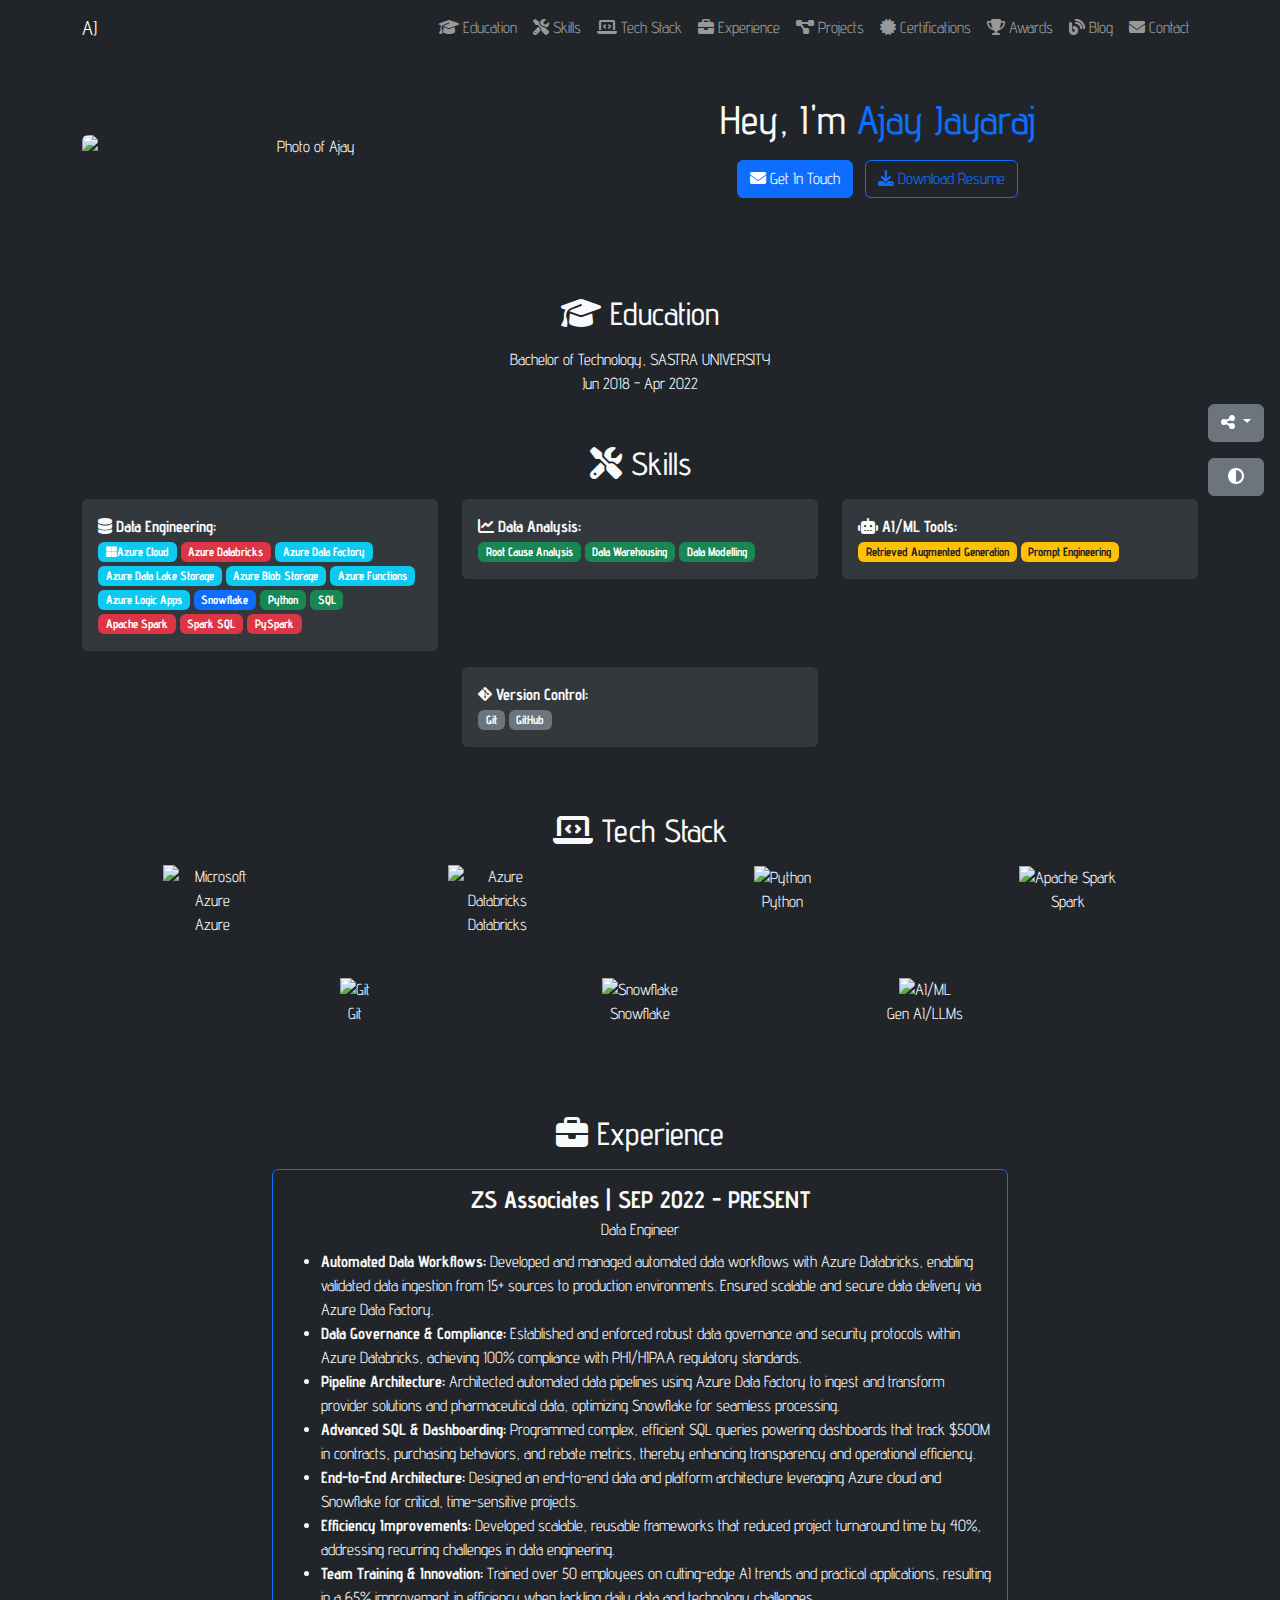
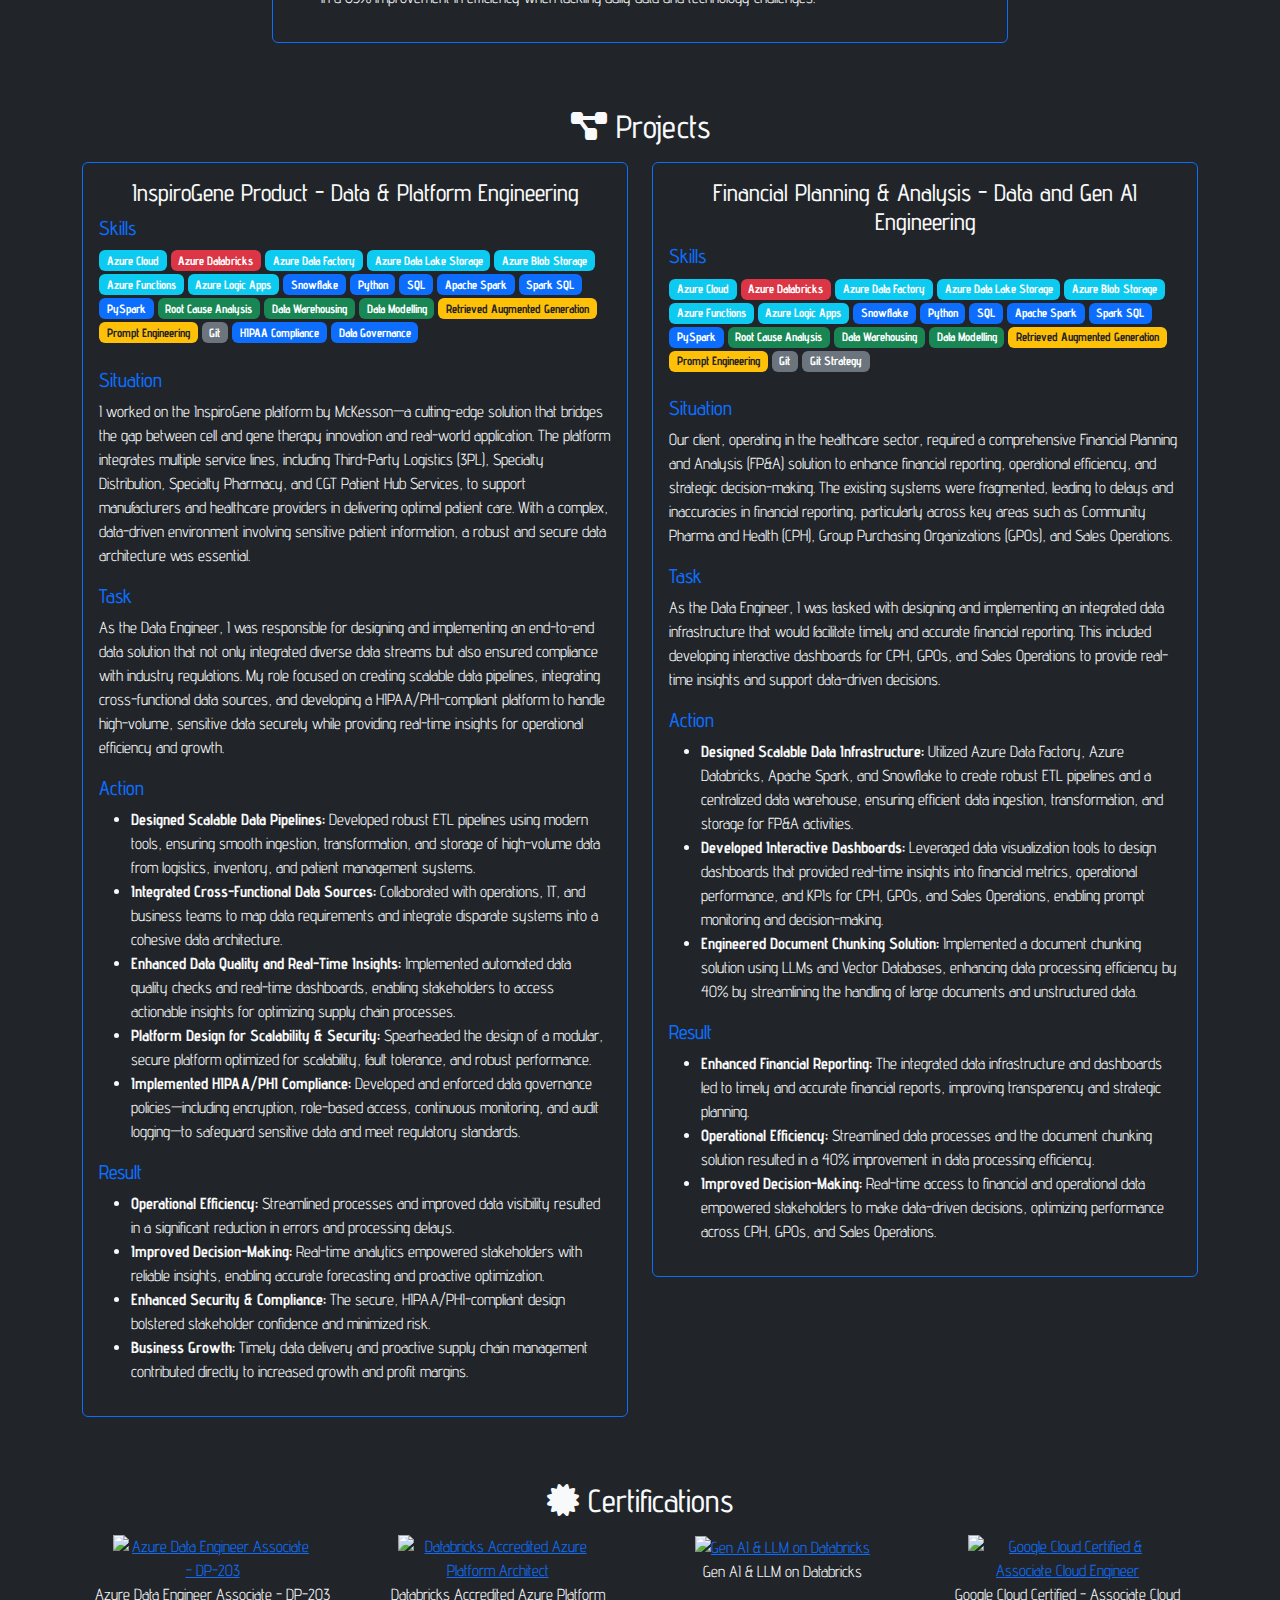
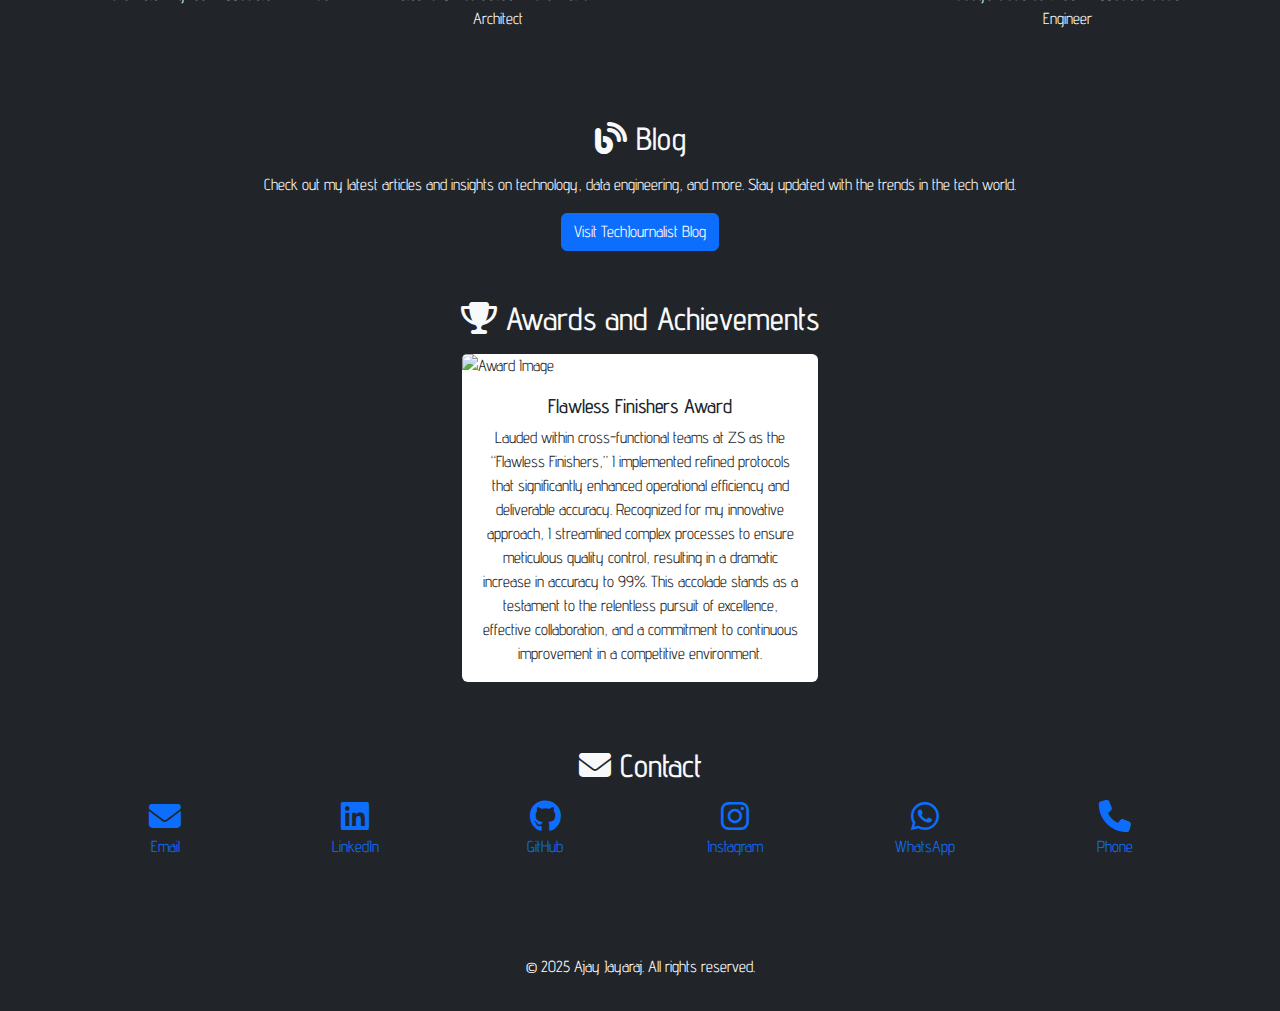
==== index.html @ 545ce96e "another updates for bootstrap 03/13" ====
<!DOCTYPE html>
<html lang="en">
<head>
  <meta charset="UTF-8">
  <meta name="viewport" content="width=device-width, initial-scale=1.0">
  <title>Ajay Jayaraj - Portfolio</title>
  <!-- Bootstrap CSS -->
  <link href="https://cdn.jsdelivr.net/npm/bootstrap@5.3.0/dist/css/bootstrap.min.css" rel="stylesheet">
  <!-- Google Font: Advent Pro -->
  <link href="https://fonts.googleapis.com/css2?family=Advent+Pro&display=swap" rel="stylesheet">
  <!-- Font Awesome -->
  <link rel="stylesheet" href="https://cdnjs.cloudflare.com/ajax/libs/font-awesome/6.4.0/css/all.min.css">
  <!-- Typed.js for tagline animation -->
  <script src="https://cdn.jsdelivr.net/npm/typed.js@2.0.12"></script>
  <style>
    body {
      font-family: 'Advent Pro', Arial, sans-serif;
      scroll-behavior: smooth;
    }
    /* Ensure carousel controls are visible in light mode */
    body.bg-light .carousel-control-prev-icon,
    body.bg-light .carousel-control-next-icon {
      filter: invert(1);
    }
  </style>
</head>
<body class="bg-dark text-light">
  <!-- Navbar -->
  <nav class="navbar navbar-expand-lg navbar-dark bg-dark fixed-top">
    <div class="container">
      <a class="navbar-brand" href="#">AJ</a>
      <button class="navbar-toggler" type="button" data-bs-toggle="collapse" data-bs-target="#navbarNav" 
        aria-controls="navbarNav" aria-expanded="false" aria-label="Toggle navigation">
        <span class="navbar-toggler-icon"></span>
      </button>
      <div class="collapse navbar-collapse" id="navbarNav">
        <ul class="navbar-nav ms-auto">
          <li class="nav-item"><a class="nav-link" href="#education"><i class="fa-solid fa-graduation-cap"></i> Education</a></li>
          <li class="nav-item"><a class="nav-link" href="#skills"><i class="fa-solid fa-tools"></i> Skills</a></li>
          <li class="nav-item"><a class="nav-link" href="#tech-stack"><i class="fa-solid fa-laptop-code"></i> Tech Stack</a></li>
          <li class="nav-item"><a class="nav-link" href="#experience"><i class="fa-solid fa-briefcase"></i> Experience</a></li>
          <li class="nav-item"><a class="nav-link" href="#projects"><i class="fa-solid fa-project-diagram"></i> Projects</a></li>
          <li class="nav-item"><a class="nav-link" href="#certifications"><i class="fa-solid fa-certificate"></i> Certifications</a></li>
          <li class="nav-item"><a class="nav-link" href="#awards"><i class="fa-solid fa-trophy"></i> Awards</a></li>
          <li class="nav-item"><a class="nav-link" href="#blog"><i class="fa-solid fa-blog"></i> Blog</a></li>
          <li class="nav-item"><a class="nav-link" href="#contact"><i class="fa-solid fa-envelope"></i> Contact</a></li>
        </ul>
      </div>
    </div>
  </nav>

  <!-- Floating Buttons: Vertical stack on the right side -->
  <div class="d-flex flex-column gap-3 position-fixed top-50 end-0 translate-middle-y me-3">
    <!-- Share button with dropdown -->
    <div class="btn-group">
      <button type="button" class="btn btn-secondary dropdown-toggle" data-bs-toggle="dropdown" aria-expanded="false">
        <i class="fa-solid fa-share-nodes"></i>
      </button>
      <ul class="dropdown-menu">
        <li><a class="dropdown-item" href="mailto:ajaysri2016@gmail.com"><i class="fa-solid fa-envelope"></i> Email</a></li>
        <li><a class="dropdown-item" href="https://www.linkedin.com/in/ajayj2000/" target="_blank"><i class="fa-brands fa-linkedin"></i> LinkedIn</a></li>
        <li><a class="dropdown-item" href="https://github.com/AjayAJ2000" target="_blank"><i class="fa-brands fa-github"></i> GitHub</a></li>
        <li><a class="dropdown-item" href="https://www.instagram.com/ajay.jayaraj.04/" target="_blank"><i class="fa-brands fa-instagram"></i> Instagram</a></li>
        <li><a class="dropdown-item" href="https://wa.me/+918220937538" target="_blank"><i class="fa-brands fa-whatsapp"></i> WhatsApp</a></li>
        <li><a class="dropdown-item" href="tel:+918220937538"><i class="fa-solid fa-phone"></i> Phone</a></li>
      </ul>
    </div>
    <!-- Theme Toggle Button -->
    <button id="theme-toggle" class="btn btn-secondary">
      <i class="fa-solid fa-circle-half-stroke"></i>
    </button>
  </div>

  <!-- Hero Section -->
  <section class="py-5 mt-5" id="hero">
    <div class="container">
      <div class="row align-items-center">
        <div class="col-md-5 text-center">
          <img src="images/profile.png" alt="Photo of Ajay" class="img-fluid rounded w-85 mx-auto d-block">
        </div>
        <div class="col-md-7">
          <h1 class="text-center">Hey, I'm <span class="text-primary">Ajay Jayaraj</span></h1>
          <p id="typed-text" class="fs-4 text-center"></p>
          <div class="mt-3 text-center">
            <a href="#contact" class="btn btn-primary me-2"><i class="fa-solid fa-envelope"></i> Get In Touch</a>
            <a href="documents/Ajay Jayaraj.pdf" class="btn btn-outline-primary" download><i class="fa-solid fa-download"></i> Download Resume</a>
          </div>
        </div>
      </div>
    </div>
  </section>

  <!-- Main Content -->
  <main class="container my-5">
    <!-- Education Section -->
    <section id="education" class="mb-5">
      <h2 class="mb-3 text-center"><i class="fa-solid fa-graduation-cap"></i> Education</h2>
      <p class="text-center">Bachelor of Technology, SASTRA UNIVERSITY<br>Jun 2018 - Apr 2022</p>
    </section>

    <!-- Skills Section (Grid) -->
    <section id="skills" class="mb-5">
      <h2 class="mb-3 text-center"><i class="fa-solid fa-tools"></i> Skills</h2>
      <div class="row justify-content-center">
        <div class="col-12 col-md-4 mb-3">
          <div class="p-3 bg-secondary bg-opacity-25 rounded">
            <strong><i class="fa-solid fa-database"></i> Data Engineering:</strong><br>
            </i> 
            <span class="badge bg-info "><i class="fa-brands fa-microsoft"></i>Azure Cloud</span> 
            <span class="badge bg-danger ">Azure Databricks</span>
            <span class="badge bg-info ">Azure Data Factory</span>
            <span class="badge bg-info ">Azure Data Lake Storage</span>
            <span class="badge bg-info ">Azure Blob Storage</span>
            <span class="badge bg-info ">Azure Functions</span>
            <span class="badge bg-info ">Azure Logic Apps</span>
            <span class="badge bg-primary">Snowflake</span>
            <span class="badge bg-success">Python</span>
            <span class="badge bg-success">SQL</span>
            <span class="badge bg-danger">Apache Spark</span>
            <span class="badge bg-danger">Spark SQL</span>
            <span class="badge bg-danger">PySpark</span>
          </div>
        </div>
        <div class="col-12 col-md-4 mb-3">
          <div class="p-3 bg-secondary bg-opacity-25 rounded">
            <strong><i class="fa-solid fa-chart-line"></i> Data Analysis:</strong><br>
            <span class="badge bg-success">Root Cause Analysis</span>
            <span class="badge bg-success">Data Warehousing</span>
            <span class="badge bg-success">Data Modelling</span>
          </div>
        </div>
        <div class="col-12 col-md-4 mb-3">
          <div class="p-3 bg-secondary bg-opacity-25 rounded">
            <strong><i class="fa-solid fa-robot"></i> AI/ML Tools:</strong><br>
            <span class="badge bg-warning text-dark">Retrieved Augmented Generation</span>
            <span class="badge bg-warning text-dark">Prompt Engineering</span>
          </div>
        </div>
        <div class="col-12 col-md-4 mb-3">
          <div class="p-3 bg-secondary bg-opacity-25 rounded">
            <strong><i class="fa-brands fa-git-alt"></i> Version Control:</strong><br>
            <span class="badge bg-secondary">Git</span>
            <span class="badge bg-secondary">GitHub</span>
          </div>
        </div>
      </div>
    </section>

    <!-- Tech Stack Section (Centered Grid) -->
    <section id="tech-stack" class="mb-5">
      <h2 class="mb-3 text-center"><i class="fa-solid fa-laptop-code"></i> Tech Stack</h2>
      <div class="row justify-content-center">
        <div class="col-6 col-md-3 mb-4 text-center">
          <img src="https://cdn.jsdelivr.net/gh/devicons/devicon/icons/azure/azure-original.svg" alt="Microsoft Azure" class="img-fluid" style="max-width:100px;">
          <p>Azure</p>
        </div>
        <div class="col-6 col-md-3 mb-4 text-center">
          <img src="https://cdn.brandfetch.io/idSUrLOWbH/idOSUN2QlG.svg?c=1dxbfHSJFAPEGdCLU4o5B" alt="Azure Databricks" class="img-fluid" style="max-width:100px;">
          <p>Databricks</p>
        </div>
        <div class="col-6 col-md-3 mb-4 text-center">
          <img src="https://cdn.jsdelivr.net/gh/devicons/devicon/icons/python/python-original.svg" alt="Python" class="img-fluid" style="max-width:100px;">
          <p>Python</p>
        </div>
        <div class="col-6 col-md-3 mb-4 text-center">
          <img src="https://upload.wikimedia.org/wikipedia/commons/f/f3/Apache_Spark_logo.svg" alt="Apache Spark" class="img-fluid" style="max-width:100px;">
          <p>Spark</p>
        </div>
        <div class="col-6 col-md-3 mb-4 text-center">
          <img src="https://cdn.jsdelivr.net/gh/devicons/devicon/icons/git/git-original.svg" alt="Git" class="img-fluid" style="max-width:100px;">
          <p>Git</p>
        </div>
        <div class="col-6 col-md-3 mb-4 text-center">
          <img src="https://cdn.brandfetch.io/idJz-fGD_q/w/400/h/400/theme/dark/icon.png?c=1dxbfHSJFAPEGdCLU4o5B" alt="Snowflake" class="img-fluid" style="max-width:100px;">
          <p>Snowflake</p>
        </div>
        <div class="col-6 col-md-3 mb-4 text-center">
          <img src="https://static.vecteezy.com/system/resources/thumbnails/036/105/045/small_2x/artificial-intelligence-ai-processor-chip-icon-symbol-for-graphic-design-logo-web-site-social-media-png.png" alt="AI/ML" class="img-fluid" style="max-width:100px;">
          <p>Gen AI/LLMs</p>
        </div>
      </div>
    </section>

    <!-- Experience Section (Grid Cards) -->
    <section id="experience" class="mb-5">
      <h2 class="mb-3 text-center"><i class="fa-solid fa-briefcase"></i> Experience</h2>
      <div class="row justify-content-center">
        <div class="col-12 col-md-8 mb-3">
          <div class="card bg-dark text-light border-primary">
            <div class="card-body">
              <!-- Updated title and subtitle -->
              <h4 class="card-title text-center"><b>ZS Associates | SEP 2022 - PRESENT</b></h4>
              <p class="card-subtitle mb-2 text-center">Data Engineer</p>
              <ul>
                <li><strong>Automated Data Workflows:</strong> Developed and managed automated data workflows with Azure Databricks, enabling validated data ingestion from 15+ sources to production environments. Ensured scalable and secure data delivery via Azure Data Factory.</li>
                <li><strong>Data Governance &amp; Compliance:</strong> Established and enforced robust data governance and security protocols within Azure Databricks, achieving 100% compliance with PHI/HIPAA regulatory standards.</li>
                <li><strong>Pipeline Architecture:</strong> Architected automated data pipelines using Azure Data Factory to ingest and transform provider solutions and pharmaceutical data, optimizing Snowflake for seamless processing.</li>
                <li><strong>Advanced SQL &amp; Dashboarding:</strong> Programmed complex, efficient SQL queries powering dashboards that track $500M in contracts, purchasing behaviors, and rebate metrics, thereby enhancing transparency and operational efficiency.</li>
                <li><strong>End-to-End Architecture:</strong> Designed an end-to-end data and platform architecture leveraging Azure cloud and Snowflake for critical, time-sensitive projects.</li>
                <li><strong>Efficiency Improvements:</strong> Developed scalable, reusable frameworks that reduced project turnaround time by 40%, addressing recurring challenges in data engineering.</li>
                <li><strong>Team Training &amp; Innovation:</strong> Trained over 50 employees on cutting-edge AI trends and practical applications, resulting in a 65% improvement in efficiency when tackling daily data and technology challenges.</li>
              </ul>
            </div>
          </div>
        </div>
      </div>
    </section>
    

    <!-- Projects Section (Grid Cards) -->
    <section id="projects" class="mb-5">
      <h2 class="mb-3 text-center"><i class="fa-solid fa-project-diagram"></i> Projects</h2>
      <div class="row justify-content-center">
        <div class="col-12 col-md-6 mb-3">
          <div class="card bg-dark text-light border-primary">
            <div class="card-body">
              <h4 class="card-title text-center">InspiroGene Product - Data &amp; Platform Engineering</h4>
              <h5 class="text-primary">Skills</h5>
              <!-- Data Engineering -->
              <span class="badge bg-info ">Azure Cloud</span> 
              <span class="badge bg-danger">Azure Databricks</span>
              <span class="badge bg-info ">Azure Data Factory</span>
              <span class="badge bg-info ">Azure Data Lake Storage</span>
              <span class="badge bg-info ">Azure Blob Storage</span>
              <span class="badge bg-info ">Azure Functions</span>
              <span class="badge bg-info ">Azure Logic Apps</span>
              <span class="badge bg-primary">Snowflake</span>
              <span class="badge bg-primary">Python</span>
              <span class="badge bg-primary">SQL</span>
              <span class="badge bg-primary">Apache Spark</span>
              <span class="badge bg-primary">Spark SQL</span>
              <span class="badge bg-primary">PySpark</span>

                <!-- Data Analysis -->
                <span class="badge bg-success">Root Cause Analysis</span>
                <span class="badge bg-success">Data Warehousing</span>
                <span class="badge bg-success">Data Modelling</span>

                <!-- AI/ML Tools -->
                <span class="badge bg-warning text-dark">Retrieved Augmented Generation</span>
                <span class="badge bg-warning text-dark">Prompt Engineering</span>

                <!-- Version Control -->
                <span class="badge bg-secondary">Git</span>
                <span class="badge bg-primary">HIPAA Compliance</span>
                <span class="badge bg-primary">Data Governance</span>
  <br><br>
              <h5 class="text-primary">Situation</h5>
              <p>
                I worked on the InspiroGene platform by McKesson—a cutting-edge solution that bridges the gap between cell and gene therapy innovation and real-world application. The platform integrates multiple service lines, including Third-Party Logistics (3PL), Specialty Distribution, Specialty Pharmacy, and CGT Patient Hub Services, to support manufacturers and healthcare providers in delivering optimal patient care. With a complex, data-driven environment involving sensitive patient information, a robust and secure data architecture was essential.
              </p>
              
              <h5 class="text-primary">Task</h5>
              <p>
                As the Data Engineer, I was responsible for designing and implementing an end-to-end data solution that not only integrated diverse data streams but also ensured compliance with industry regulations. My role focused on creating scalable data pipelines, integrating cross-functional data sources, and developing a HIPAA/PHI-compliant platform to handle high-volume, sensitive data securely while providing real-time insights for operational efficiency and growth.
              </p>
              
              <h5 class="text-primary">Action</h5>
              <ul>
                <li><strong>Designed Scalable Data Pipelines:</strong> Developed robust ETL pipelines using modern tools, ensuring smooth ingestion, transformation, and storage of high-volume data from logistics, inventory, and patient management systems.</li>
                <li><strong>Integrated Cross-Functional Data Sources:</strong> Collaborated with operations, IT, and business teams to map data requirements and integrate disparate systems into a cohesive data architecture.</li>
                <li><strong>Enhanced Data Quality and Real-Time Insights:</strong> Implemented automated data quality checks and real-time dashboards, enabling stakeholders to access actionable insights for optimizing supply chain processes.</li>
                <li><strong>Platform Design for Scalability &amp; Security:</strong> Spearheaded the design of a modular, secure platform optimized for scalability, fault tolerance, and robust performance.</li>
                <li><strong>Implemented HIPAA/PHI Compliance:</strong> Developed and enforced data governance policies—including encryption, role-based access, continuous monitoring, and audit logging—to safeguard sensitive data and meet regulatory standards.</li>
              </ul>
              
              <h5 class="text-primary">Result</h5>
              <ul>
                <li><strong>Operational Efficiency:</strong> Streamlined processes and improved data visibility resulted in a significant reduction in errors and processing delays.</li>
                <li><strong>Improved Decision-Making:</strong> Real-time analytics empowered stakeholders with reliable insights, enabling accurate forecasting and proactive optimization.</li>
                <li><strong>Enhanced Security &amp; Compliance:</strong> The secure, HIPAA/PHI-compliant design bolstered stakeholder confidence and minimized risk.</li>
                <li><strong>Business Growth:</strong> Timely data delivery and proactive supply chain management contributed directly to increased growth and profit margins.</li>
              </ul>
            </div>
          </div>
        </div>
        
        <div class="col-12 col-md-6 mb-3">
          <div class="card bg-dark text-light border-primary">
            <div class="card-body">
              <h4 class="card-title text-center">Financial Planning &amp; Analysis - Data and Gen AI Engineering</h4>
              <h5 class="text-primary">Skills</h5>
              <!-- Data Engineering -->
                <span class="badge bg-info ">Azure Cloud</span> 
                <span class="badge bg-danger">Azure Databricks</span>
                <span class="badge bg-info ">Azure Data Factory</span>
                <span class="badge bg-info ">Azure Data Lake Storage</span>
                <span class="badge bg-info ">Azure Blob Storage</span>
                <span class="badge bg-info ">Azure Functions</span>
                <span class="badge bg-info ">Azure Logic Apps</span>
                <span class="badge bg-primary">Snowflake</span>
                <span class="badge bg-primary">Python</span>
                <span class="badge bg-primary">SQL</span>
                <span class="badge bg-primary">Apache Spark</span>
                <span class="badge bg-primary">Spark SQL</span>
                <span class="badge bg-primary">PySpark</span>

                <!-- Data Analysis -->
                <span class="badge bg-success">Root Cause Analysis</span>
                <span class="badge bg-success">Data Warehousing</span>
                <span class="badge bg-success">Data Modelling</span>

                <!-- AI/ML Tools -->
                <span class="badge bg-warning text-dark">Retrieved Augmented Generation</span>
                <span class="badge bg-warning text-dark">Prompt Engineering</span>

                <!-- Version Control -->
                <span class="badge bg-secondary">Git</span>
                <span class="badge bg-secondary">Git Strategy </span>
  <br><br>
              <h5 class="text-primary">Situation</h5>
              <p>
                Our client, operating in the healthcare sector, required a comprehensive Financial Planning and Analysis (FP&amp;A) solution to enhance financial reporting, operational efficiency, and strategic decision-making. The existing systems were fragmented, leading to delays and inaccuracies in financial reporting, particularly across key areas such as Community Pharma and Health (CPH), Group Purchasing Organizations (GPOs), and Sales Operations.
              </p>
              
              <h5 class="text-primary">Task</h5>
              <p>
                As the Data Engineer, I was tasked with designing and implementing an integrated data infrastructure that would facilitate timely and accurate financial reporting. This included developing interactive dashboards for CPH, GPOs, and Sales Operations to provide real-time insights and support data-driven decisions.
              </p>
              
              <h5 class="text-primary">Action</h5>
              <ul>
                <li><strong>Designed Scalable Data Infrastructure:</strong> Utilized Azure Data Factory, Azure Databricks, Apache Spark, and Snowflake to create robust ETL pipelines and a centralized data warehouse, ensuring efficient data ingestion, transformation, and storage for FP&amp;A activities.</li>
                <li><strong>Developed Interactive Dashboards:</strong> Leveraged data visualization tools to design dashboards that provided real-time insights into financial metrics, operational performance, and KPIs for CPH, GPOs, and Sales Operations, enabling prompt monitoring and decision-making.</li>
                <li><strong>Engineered Document Chunking Solution:</strong> Implemented a document chunking solution using LLMs and Vector Databases, enhancing data processing efficiency by 40% by streamlining the handling of large documents and unstructured data.</li>
              </ul>
              
              <h5 class="text-primary">Result</h5>
              <ul>
                <li><strong>Enhanced Financial Reporting:</strong> The integrated data infrastructure and dashboards led to timely and accurate financial reports, improving transparency and strategic planning.</li>
                <li><strong>Operational Efficiency:</strong> Streamlined data processes and the document chunking solution resulted in a 40% improvement in data processing efficiency.</li>
                <li><strong>Improved Decision-Making:</strong> Real-time access to financial and operational data empowered stakeholders to make data-driven decisions, optimizing performance across CPH, GPOs, and Sales Operations.</li>
              </ul>
            </div>
          </div>
        </div>
        
      </div>
    </section>

    <!-- Certifications Section -->
    <section id="certifications" class="mb-5">
      <h2 class="mb-3 text-center"><i class="fa-solid fa-certificate"></i> Certifications</h2>
      <!-- Mobile View: Carousel (visible only below md) -->
      <div id="certCarousel" class="carousel slide d-md-none" data-bs-ride="carousel">
        <div class="carousel-inner">
          <div class="carousel-item active text-center">
            <a href="https://learn.microsoft.com/en-us/users/ajayj2000-0407/credentials/2317b44b3714ff37" target="_blank">
              <img src="https://learn.microsoft.com/en-us/media/learn/certification/badges/microsoft-certified-associate-badge.svg" alt="Azure Data Engineer Associate - DP-203" class="d-block mx-auto" style="max-width:200px;">
            </a>
            <div class="carousel-caption d-none d-md-block">
              <h5>Azure Data Engineer Associate - DP-203</h5>
            </div>
          </div>
          <div class="carousel-item text-center">
            <a href="https://credentials.databricks.com/f7acb3db-f793-4f83-84d3-d0e52b143229" target="_blank">
              <img src="https://templates.images.credential.net/16875328858623774637935876095299.png" alt="Databricks Accredited Azure Platform Architect" class="d-block mx-auto" style="max-width:200px;">
            </a>
            <div class="carousel-caption d-none d-md-block">
              <h5>Databricks Accredited Azure Platform Architect</h5>
            </div>
          </div>
          <div class="carousel-item text-center">
            <a href="https://credentials.databricks.com/044a0269-9bb0-46cb-a5fa-3d76ebb6db39#acc.UL8rip1e" target="_blank">
              <img src="https://templates.images.credential.net/17186544995863741044211341130037.png" alt="Gen AI &amp; LLM on Databricks" class="d-block mx-auto" style="max-width:200px;">
            </a>
            <div class="carousel-caption d-none d-md-block">
              <h5>Gen AI &amp; LLM on Databricks</h5>
            </div>
          </div>
          <div class="carousel-item text-center">
            <a href="https://google.accredible.com/cea35637-2f84-45fd-bda5-8f0627fda3d5#acc.cafCq4S8" target="_blank">
              <img src="https://templates.images.credential.net/16590187933301617801540872729153.png" alt="Google Cloud Certified &amp; Associate Cloud Engineer" class="d-block mx-auto" style="max-width:200px;">
            </a>
            <div class="carousel-caption d-none d-md-block">
              <h5>Google Cloud Certified &amp; Associate Cloud Engineer</h5>
            </div>
          </div>
        </div>
        <button class="carousel-control-prev" type="button" data-bs-target="#certCarousel" data-bs-slide="prev">
          <span class="carousel-control-prev-icon"></span>
          <span class="visually-hidden">Previous</span>
        </button>
        <button class="carousel-control-next" type="button" data-bs-target="#certCarousel" data-bs-slide="next">
          <span class="carousel-control-next-icon"></span>
          <span class="visually-hidden">Next</span>
        </button>
      </div>
      <!-- Desktop View: Grid (visible on md and above) -->
<div class="row d-none d-md-flex justify-content-center">
  <div class="col-md-3 text-center mb-4">
    <a href="https://learn.microsoft.com/en-us/users/ajayj2000-0407/credentials/2317b44b3714ff37" target="_blank">
      <img src="https://learn.microsoft.com/en-us/media/learn/certification/badges/microsoft-certified-associate-badge.svg" alt="Azure Data Engineer Associate - DP-203" class="img-fluid" style="max-width:200px;">
    </a>
    <p>Azure Data Engineer Associate - DP-203</p>
  </div>
  <div class="col-md-3 text-center mb-4">
    <a href="https://credentials.databricks.com/f7acb3db-f793-4f83-84d3-d0e52b143229" target="_blank">
      <img src="https://templates.images.credential.net/16875328858623774637935876095299.png" alt="Databricks Accredited Azure Platform Architect" class="img-fluid" style="max-width:200px;">
    </a>
    <p>Databricks Accredited Azure Platform Architect</p>
  </div>
  <div class="col-md-3 text-center mb-4">
    <a href="https://credentials.databricks.com/044a0269-9bb0-46cb-a5fa-3d76ebb6db39#acc.UL8rip1e" target="_blank">
      <img src="https://templates.images.credential.net/17186544995863741044211341130037.png" alt="Gen AI &amp; LLM on Databricks" class="img-fluid" style="max-width:200px;">
    </a>
    <p>Gen AI &amp; LLM on Databricks</p>
  </div>
  <div class="col-md-3 text-center mb-4">
    <a href="https://google.accredible.com/cea35637-2f84-45fd-bda5-8f0627fda3d5#acc.cafCq4S8" target="_blank">
      <img src="https://templates.images.credential.net/16590187933301617801540872729153.png" alt="Google Cloud Certified &amp; Associate Cloud Engineer" class="img-fluid" style="max-width:200px;">
    </a>
    <p>Google Cloud Certified - Associate Cloud Engineer</p>
  </div>
</div>

    </section>

    <!-- Blog Section: Description + Button -->
    <section id="blog" class="mb-5 text-center">
      <h2 class="mb-3"><i class="fa-solid fa-blog"></i> Blog</h2>
      <p>Check out my latest articles and insights on technology, data engineering, and more. Stay updated with the trends in the tech world.</p>
      <a href="https://yourtechjournalist.blogspot.com/" class="btn btn-primary">
        <!-- <img src="images/tj_logo.png" alt="TechJournalist Logo" class = "img-fluid" style="max-width:50px;"><br> -->
        Visit TechJournalist Blog
      </a>
    </section>

    <!-- Awards Section -->
    <section id="awards" class="mb-5">
      <h2 class="mb-3 text-center">
        <i class="fa-solid fa-trophy"></i> Awards and Achievements
      </h2>
      <div class="row justify-content-center">
        <div class="col-12 col-md-4 mb-3">
          <div class="card  award-card border-0">
            <img src="https://media.licdn.com/dms/image/v2/D5622AQEyEx_NmYxJUQ/feedshare-shrink_2048_1536/B56ZPD1RFnGcAw-/0/1734157345307?e=1744848000&v=beta&t=hvjxF9SmE0EYrLq5aTXBrRXv4nVMw2ooBI9tn9mlVIg" class="card-img-top" alt="Award Image">
            <div class="card-body text-center">
              <h5 class="card-title">Flawless Finishers Award</h5>
              <p class="card-text">
                Lauded within cross-functional teams at ZS as the “Flawless Finishers,” I implemented refined protocols that significantly enhanced operational efficiency and deliverable accuracy. Recognized for my innovative approach, I streamlined complex processes to ensure meticulous quality control, resulting in a dramatic increase in accuracy to 99%. This accolade stands as a testament to the relentless pursuit of excellence, effective collaboration, and a commitment to continuous improvement in a competitive environment.
              </p>
            </div>
          </div>
        </div>
      </div>
    </section>
    
    <!-- Contact Section -->
    <section id="contact" class="mb-5">
      <h2 class="mb-3 text-center"><i class="fa-solid fa-envelope"></i> Contact</h2>
      <div class="row text-center">
        <div class="col-6 col-md-2 mb-3">
          <a href="mailto:ajaysri2016@gmail.com" class="text-decoration-none text-primary">
            <i class="fa-solid fa-envelope fa-2x"></i>
            <p>Email</p>
          </a>
        </div>
        <div class="col-6 col-md-2 mb-3">
          <a href="https://www.linkedin.com/in/ajayj2000/" target="_blank" class="text-decoration-none text-primary">
            <i class="fa-brands fa-linkedin fa-2x"></i>
            <p>LinkedIn</p>
          </a>
        </div>
        <div class="col-6 col-md-2 mb-3">
          <a href="https://github.com/AjayAJ2000" target="_blank" class="text-decoration-none text-primary">
            <i class="fa-brands fa-github fa-2x"></i>
            <p>GitHub</p>
          </a>
        </div>
        <div class="col-6 col-md-2 mb-3">
          <a href="https://www.instagram.com/ajay.jayaraj.04/" target="_blank" class="text-decoration-none text-primary">
            <i class="fa-brands fa-instagram fa-2x"></i>
            <p>Instagram</p>
          </a>
        </div>
        <div class="col-6 col-md-2 mb-3">
          <a href="https://wa.me/+918220937538" target="_blank" class="text-decoration-none text-primary">
            <i class="fa-brands fa-whatsapp fa-2x"></i>
            <p>WhatsApp</p>
          </a>
        </div>
        <div class="col-6 col-md-2 mb-3">
          <a href="tel:+918220937538" class="text-decoration-none text-primary">
            <i class="fa-solid fa-phone fa-2x"></i>
            <p>Phone</p>
          </a>
        </div>
      </div>
    </section>
  </main>

  <!-- Footer -->
  <footer class="bg-dark text-center text-white py-3">
    <p>&copy; 2025 Ajay Jayaraj. All rights reserved.</p>
  </footer>

  <!-- Bootstrap Bundle with Popper -->
  <script src="https://cdn.jsdelivr.net/npm/bootstrap@5.3.0/dist/js/bootstrap.bundle.min.js"></script>

  <!-- Custom Script for Typed.js and Theme Toggle -->
  <script>
    document.addEventListener('DOMContentLoaded', () => {
      // Initialize Typed.js for tagline animation
      new Typed('#typed-text', {
        strings: [
          "Data Engineer exploring new frontiers",
          "Cloud, AI, and Data Enthusiast",
          "Engineer by day, Innovator by night"
        ],
        typeSpeed: 50,
        backSpeed: 25,
        backDelay: 1500,
        startDelay: 500,
        loop: true
      });

      // Theme toggle logic
      const themeToggle = document.getElementById('theme-toggle');
      themeToggle.addEventListener('click', () => {
        if (document.body.classList.contains('bg-dark')) {
          document.body.classList.remove('bg-dark', 'text-light');
          document.body.classList.add('bg-light', 'text-dark');
          themeToggle.innerHTML = '<i class="fa-solid fa-moon"></i>';
        } else {
          document.body.classList.remove('bg-light', 'text-dark');
          document.body.classList.add('bg-dark', 'text-light');
          themeToggle.innerHTML = '<i class="fa-solid fa-circle-half-stroke"></i>';
        }
      });
    });
  </script>
</body>
</html>
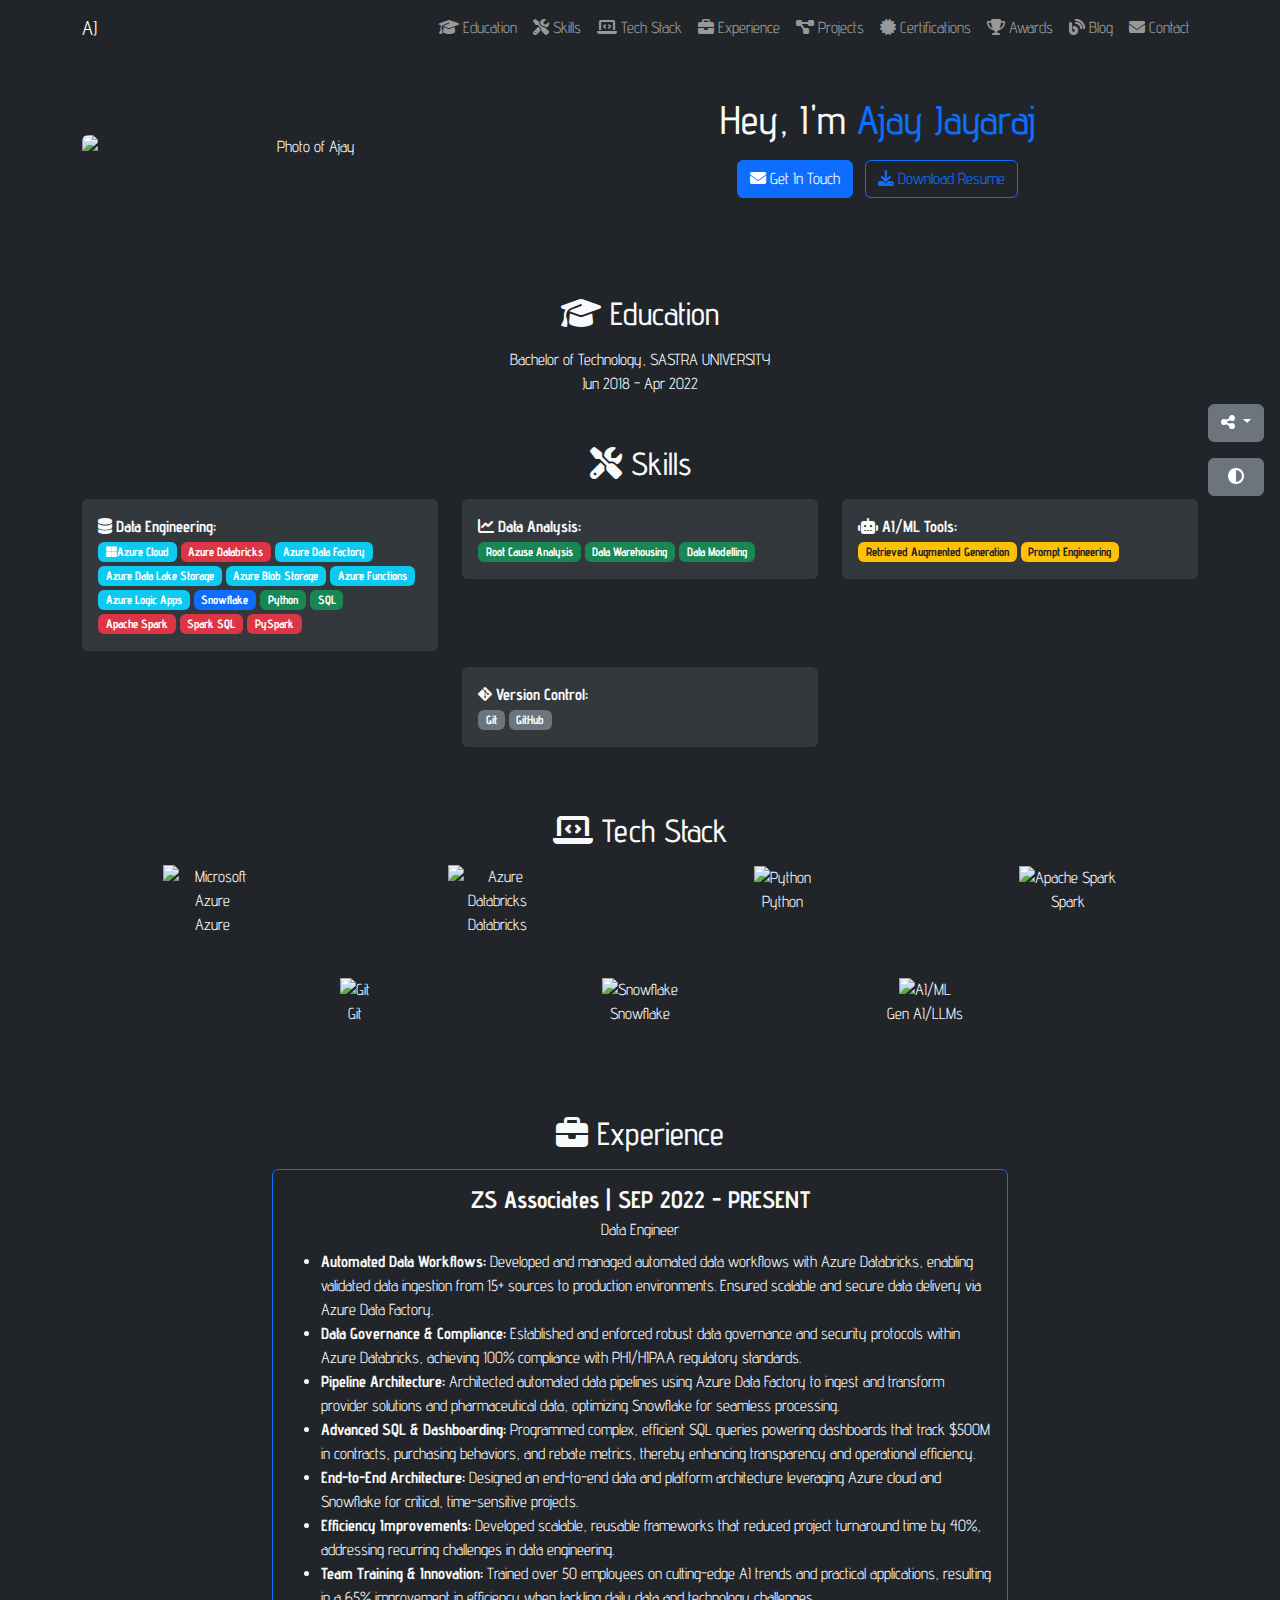
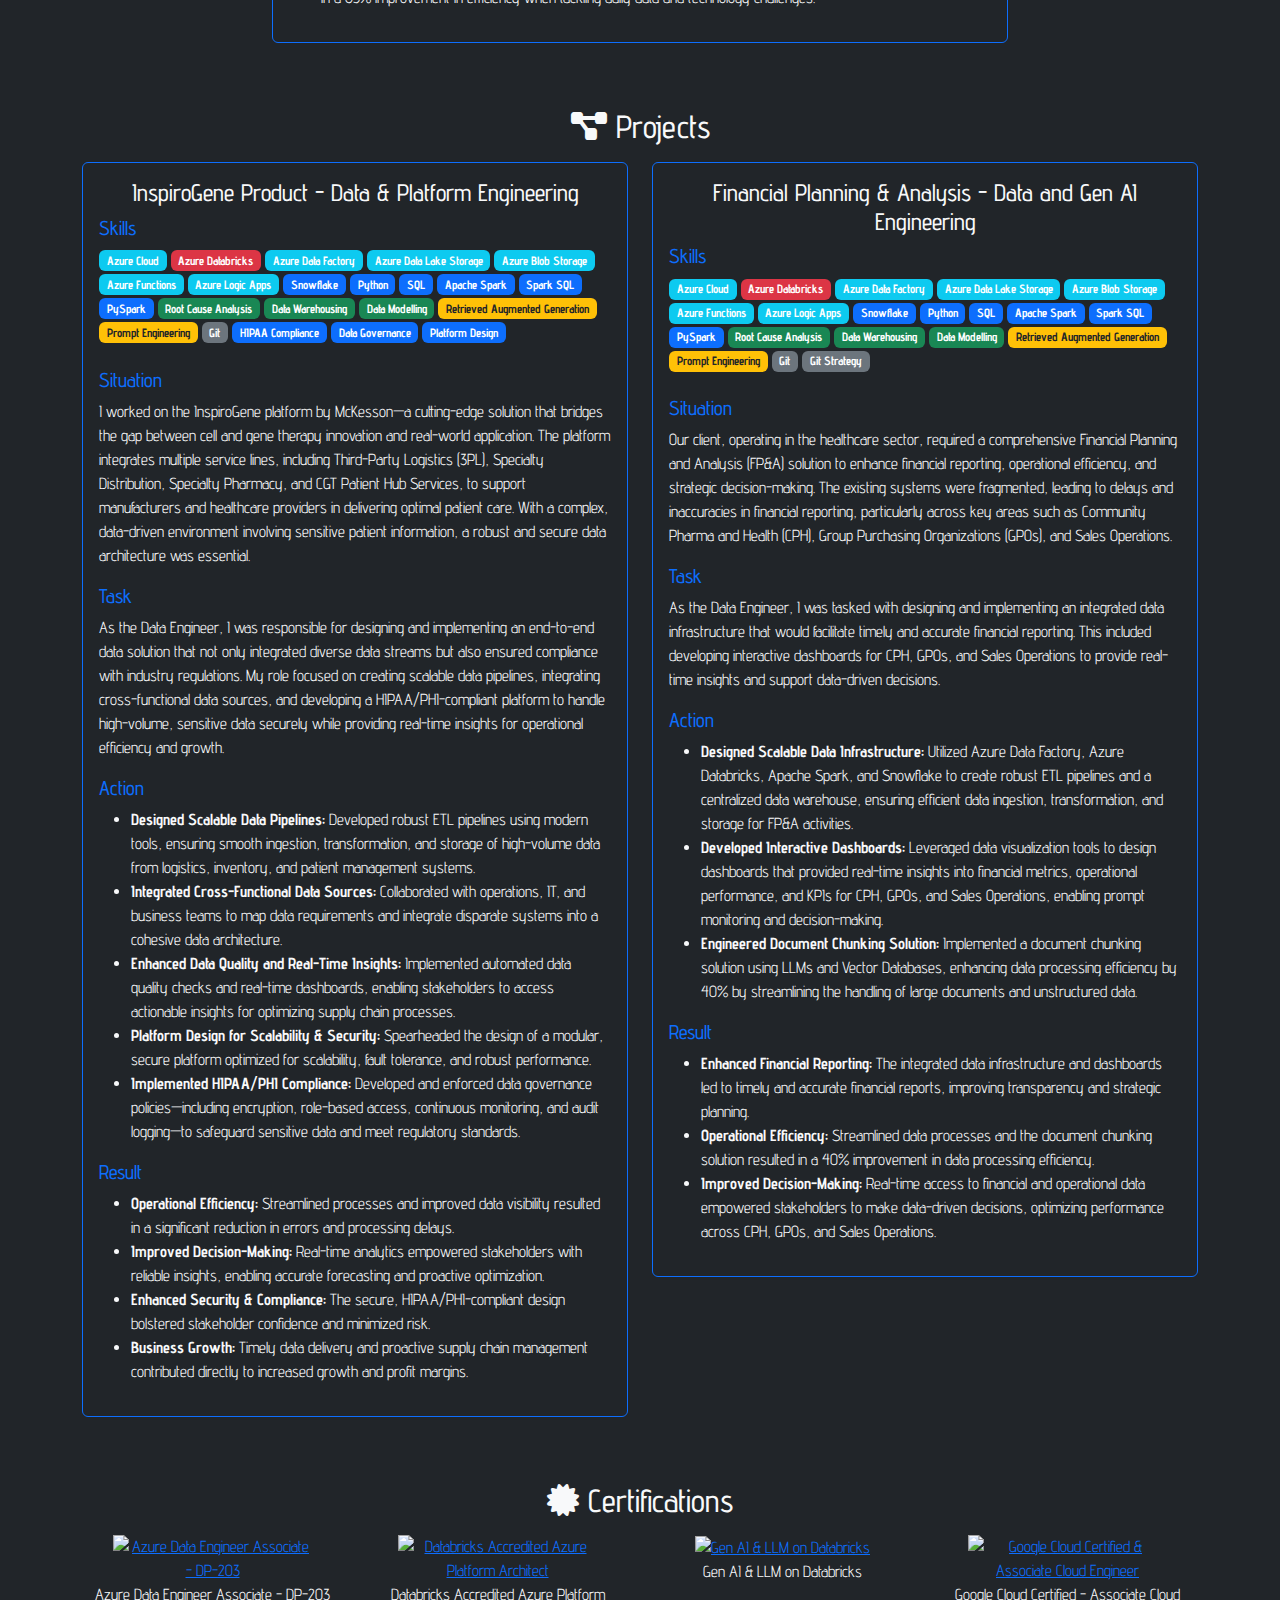
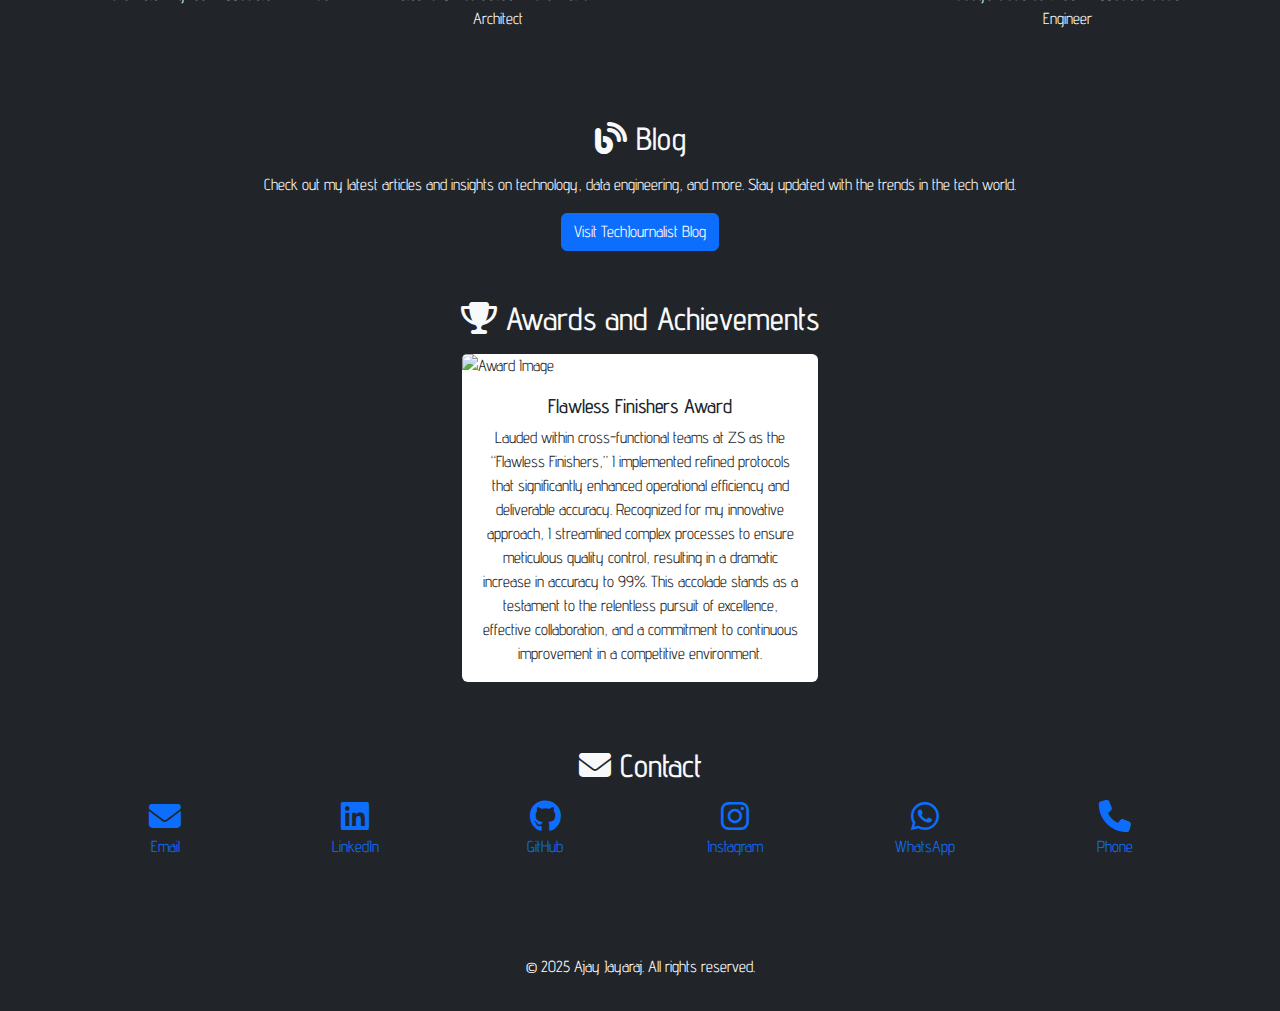
==== commit 160cd65d: "another updates for bootstrap 03/13" ====
--- a/index.html
+++ b/index.html
@@ -244,6 +244,7 @@
                 <span class="badge bg-secondary">Git</span>
                 <span class="badge bg-primary">HIPAA Compliance</span>
                 <span class="badge bg-primary">Data Governance</span>
+                <span class="badge bg-primary">Platform Design</span>
   <br><br>
               <h5 class="text-primary">Situation</h5>
               <p>
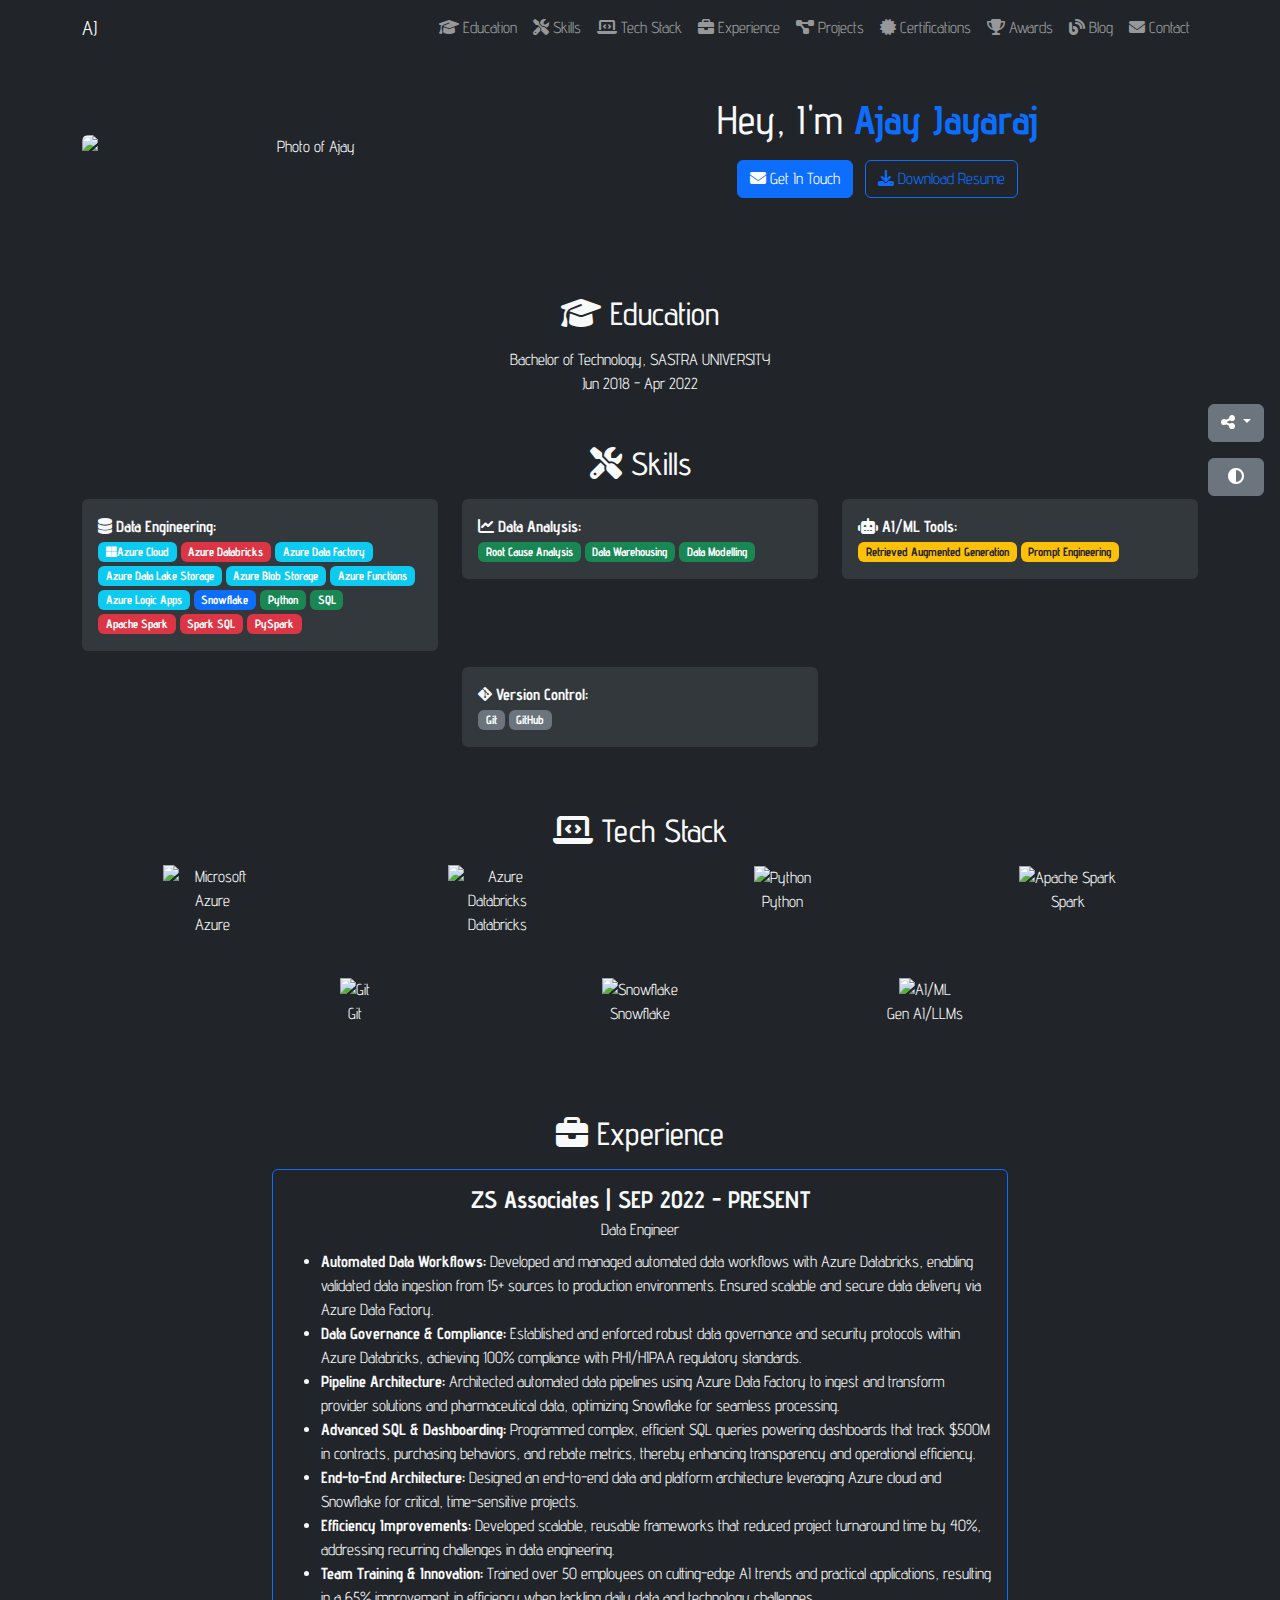
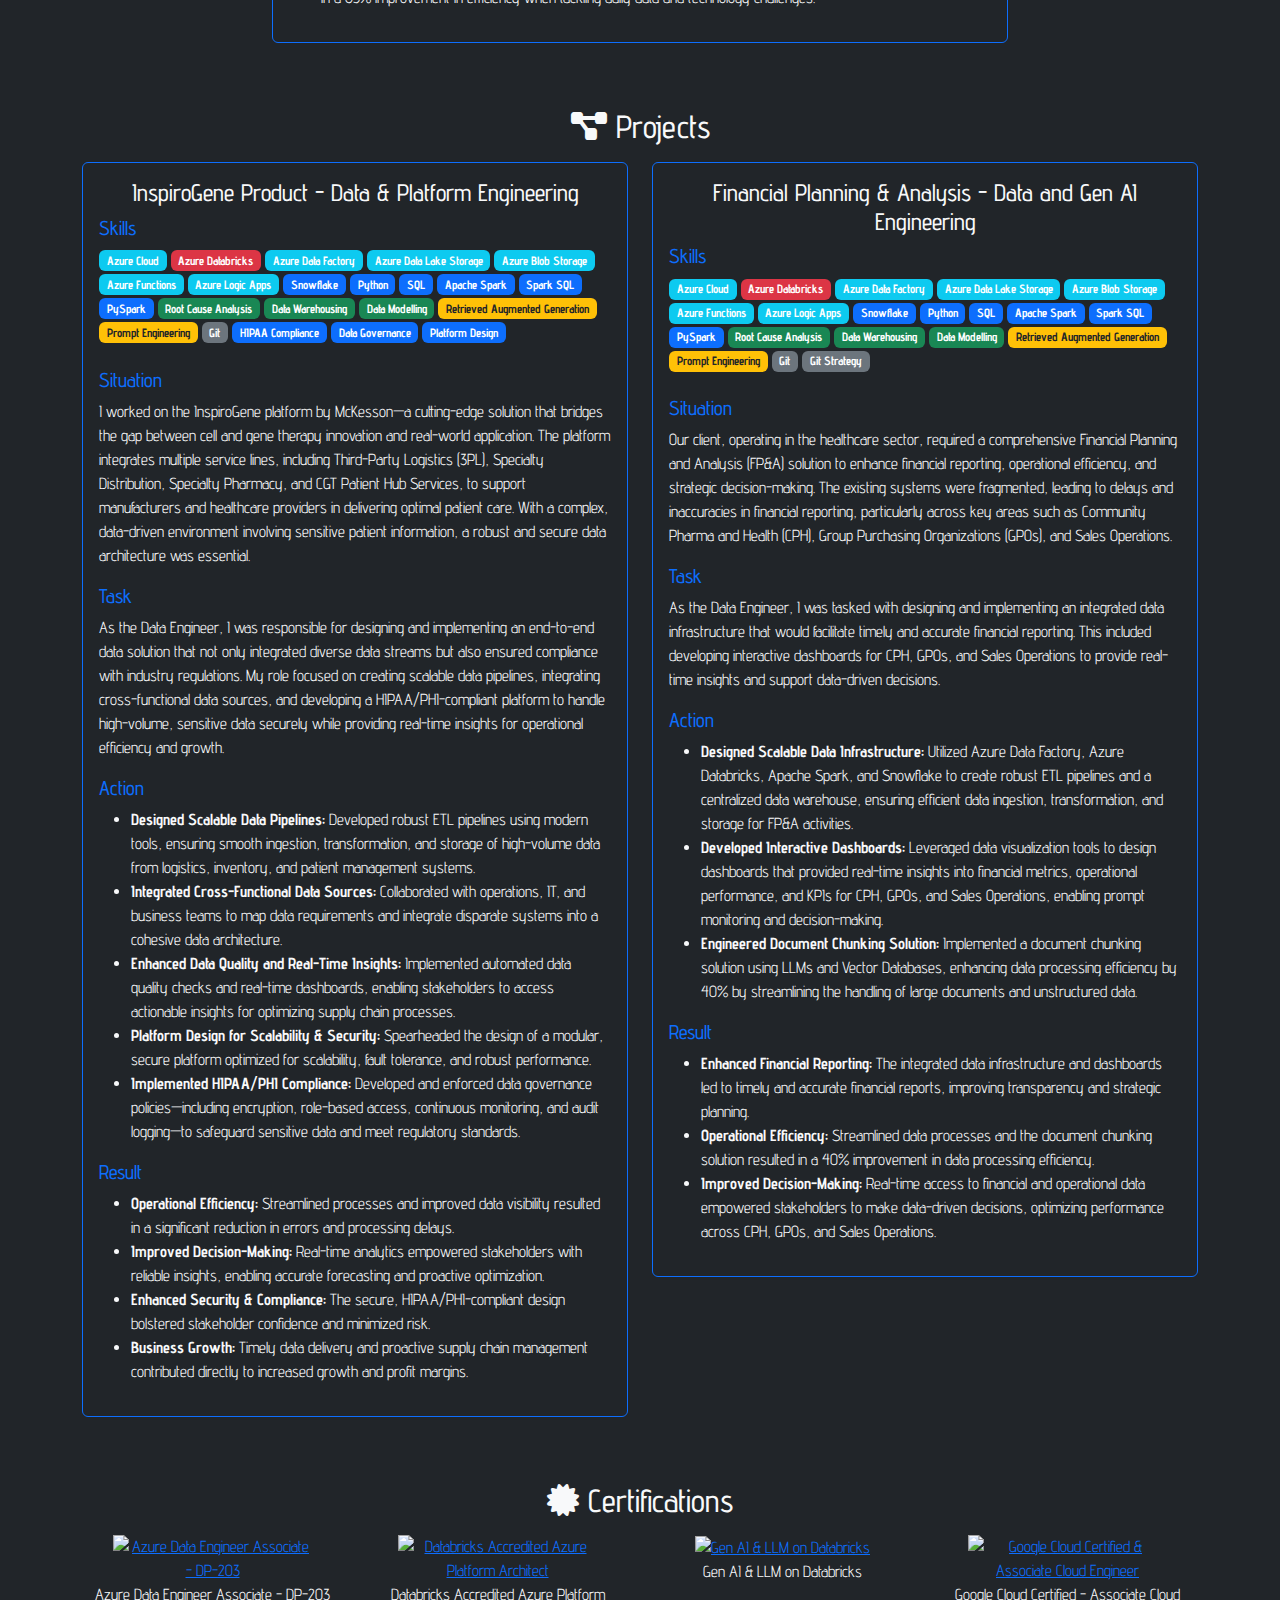
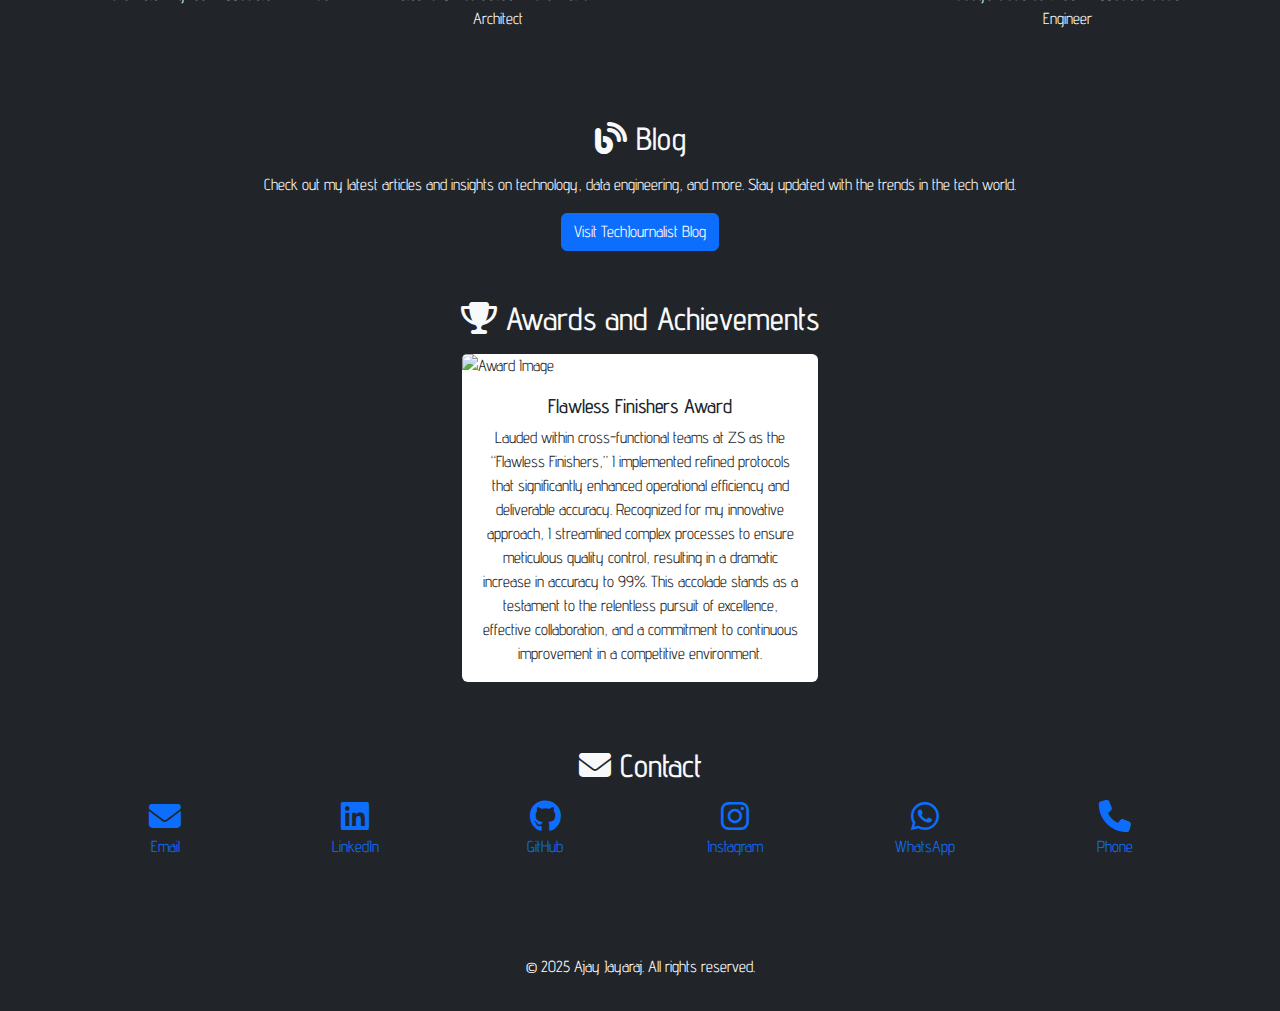
==== commit 291d0b6f: "another updates for bootstrap 03/13" ====
--- a/index.html
+++ b/index.html
@@ -79,7 +79,7 @@
           <img src="images/profile.png" alt="Photo of Ajay" class="img-fluid rounded w-85 mx-auto d-block">
         </div>
         <div class="col-md-7">
-          <h1 class="text-center">Hey, I'm <span class="text-primary">Ajay Jayaraj</span></h1>
+          <h1 class="text-center">Hey, I'm <span class="text-primary"><b>Ajay Jayaraj</b></span></h1>
           <p id="typed-text" class="fs-4 text-center"></p>
           <div class="mt-3 text-center">
             <a href="#contact" class="btn btn-primary me-2"><i class="fa-solid fa-envelope"></i> Get In Touch</a>
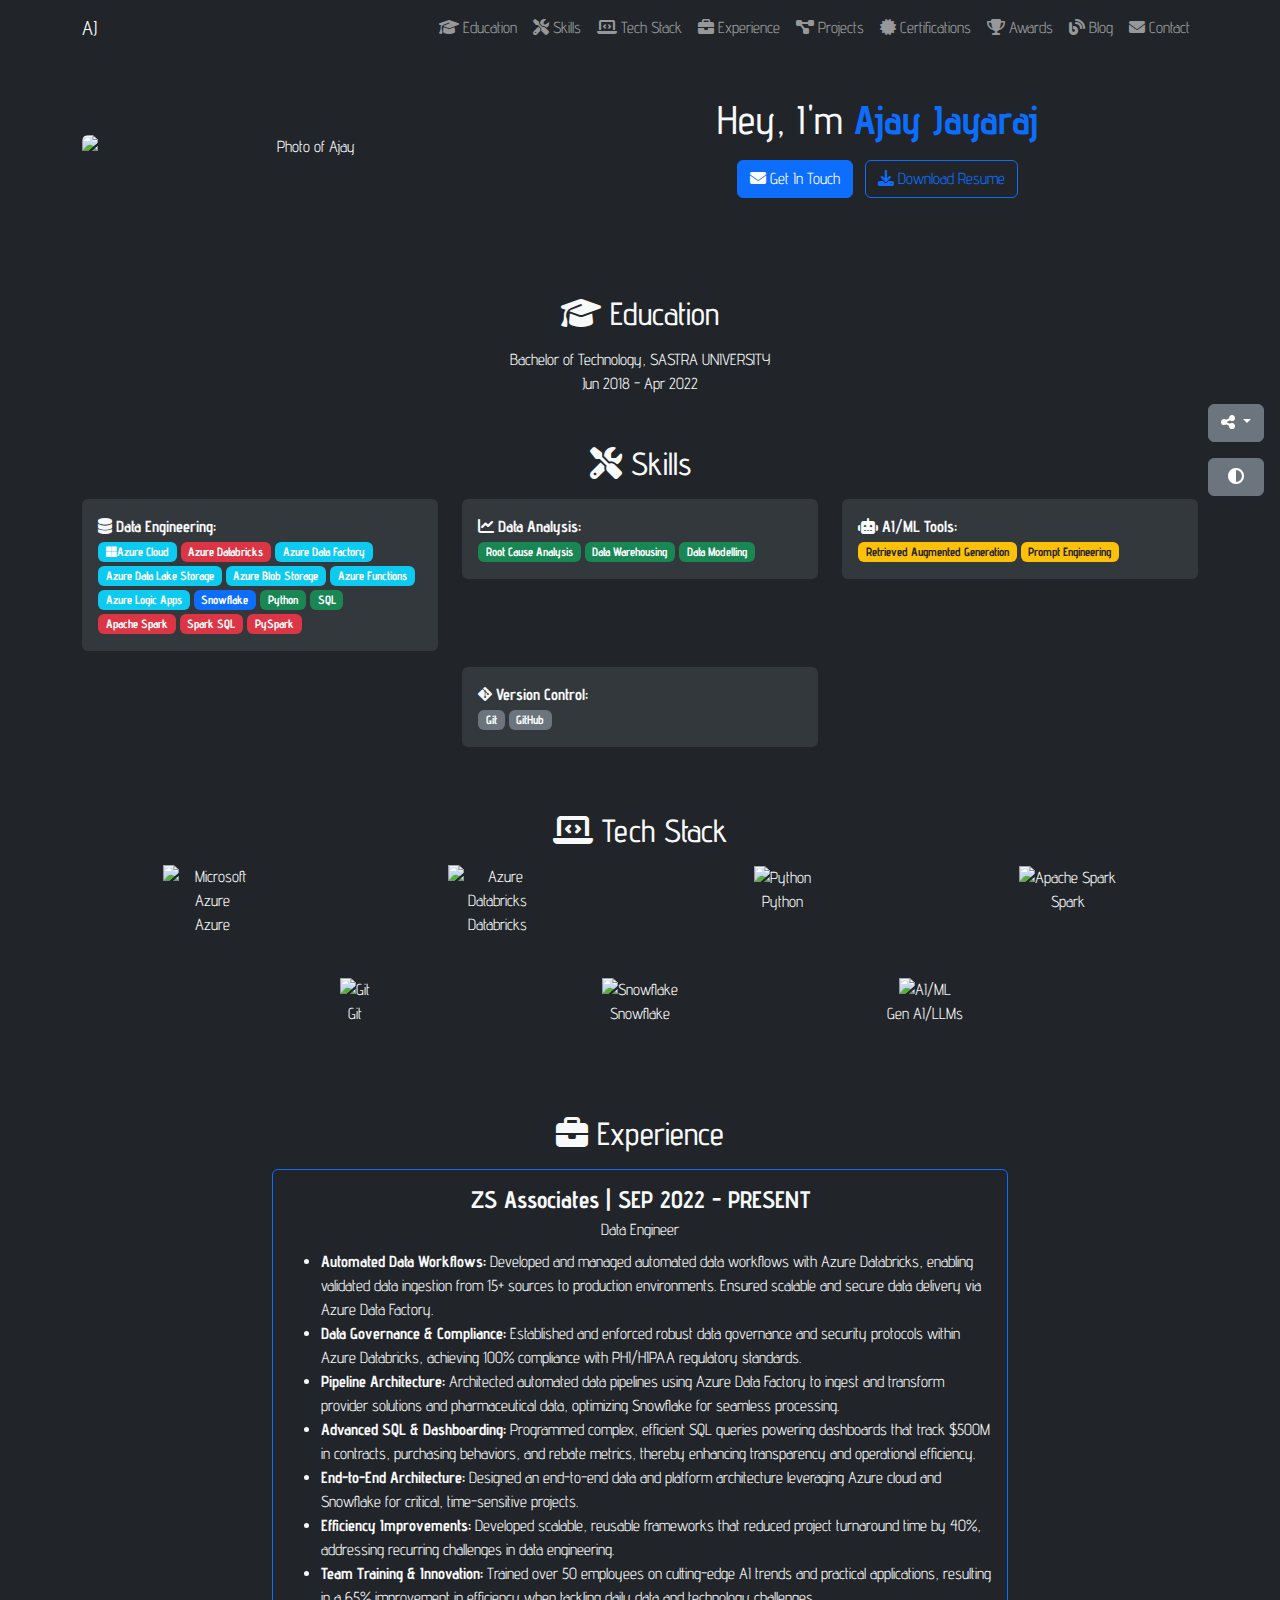
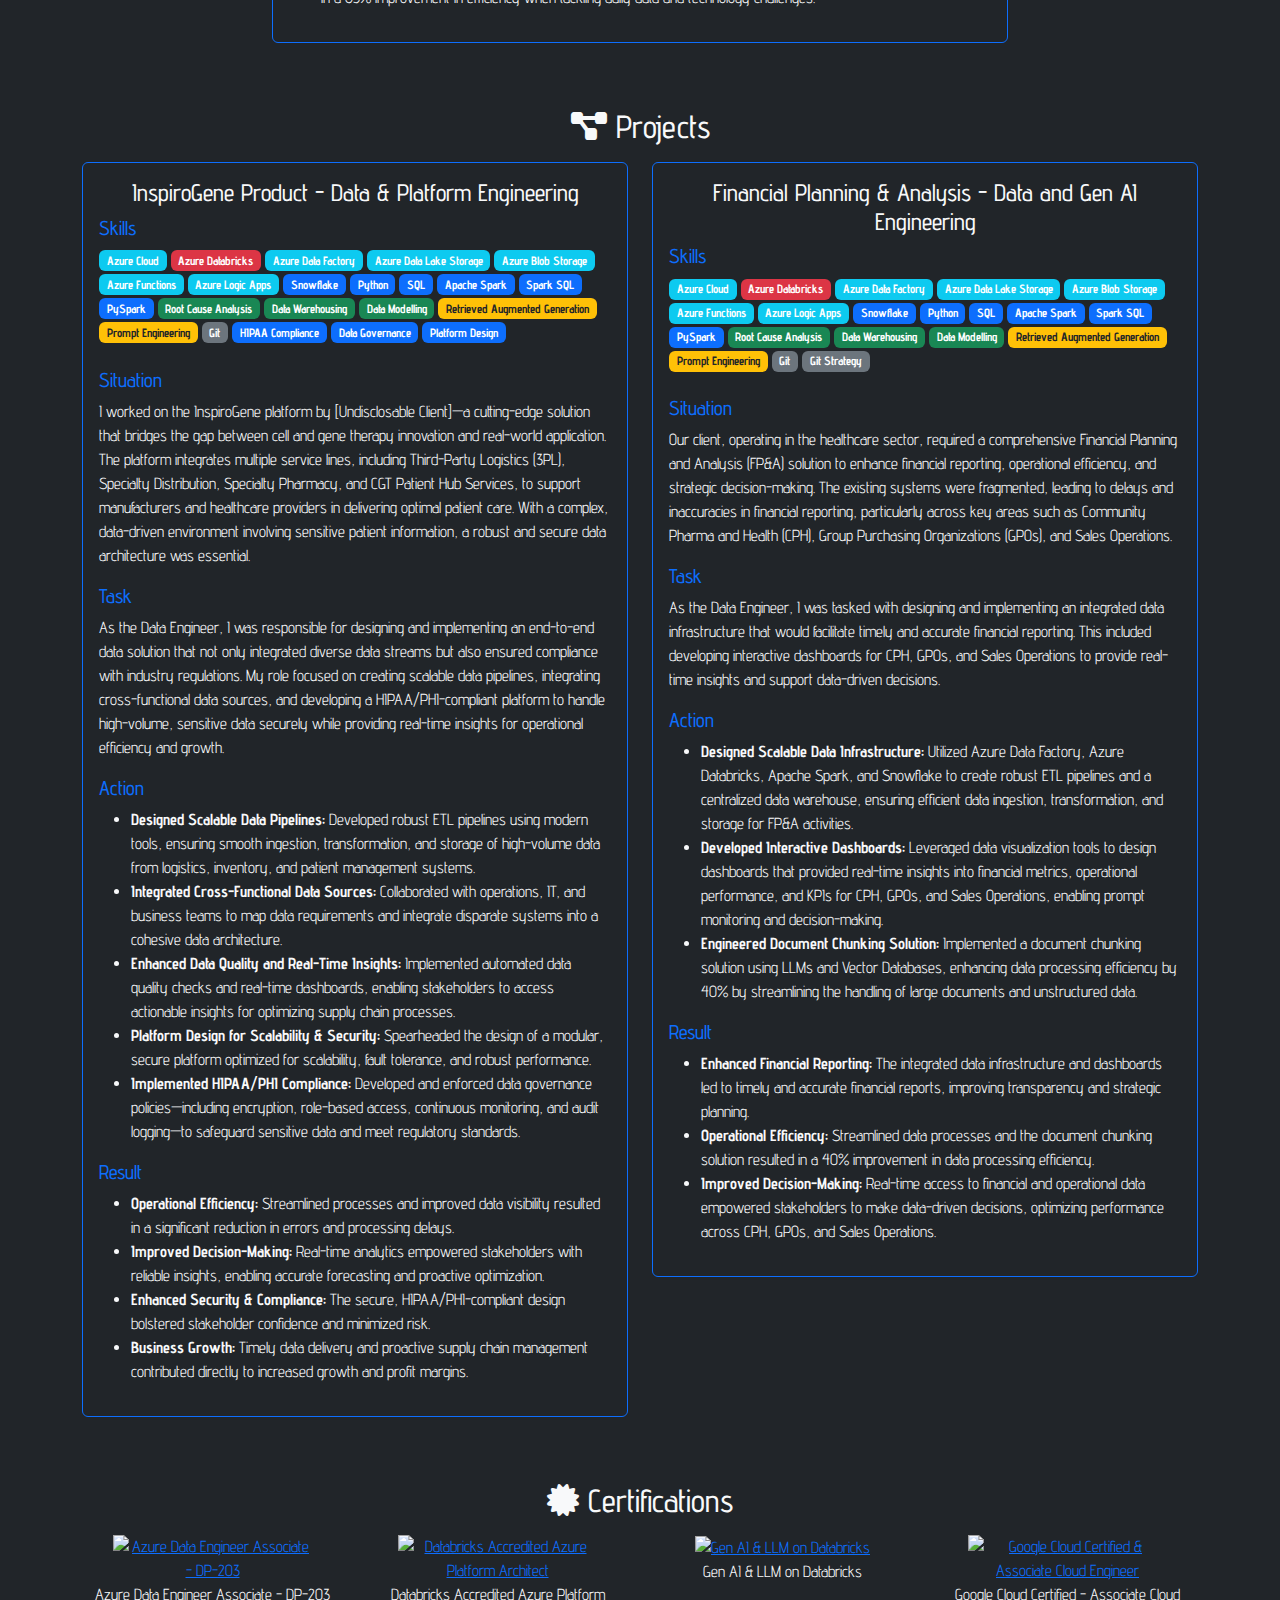
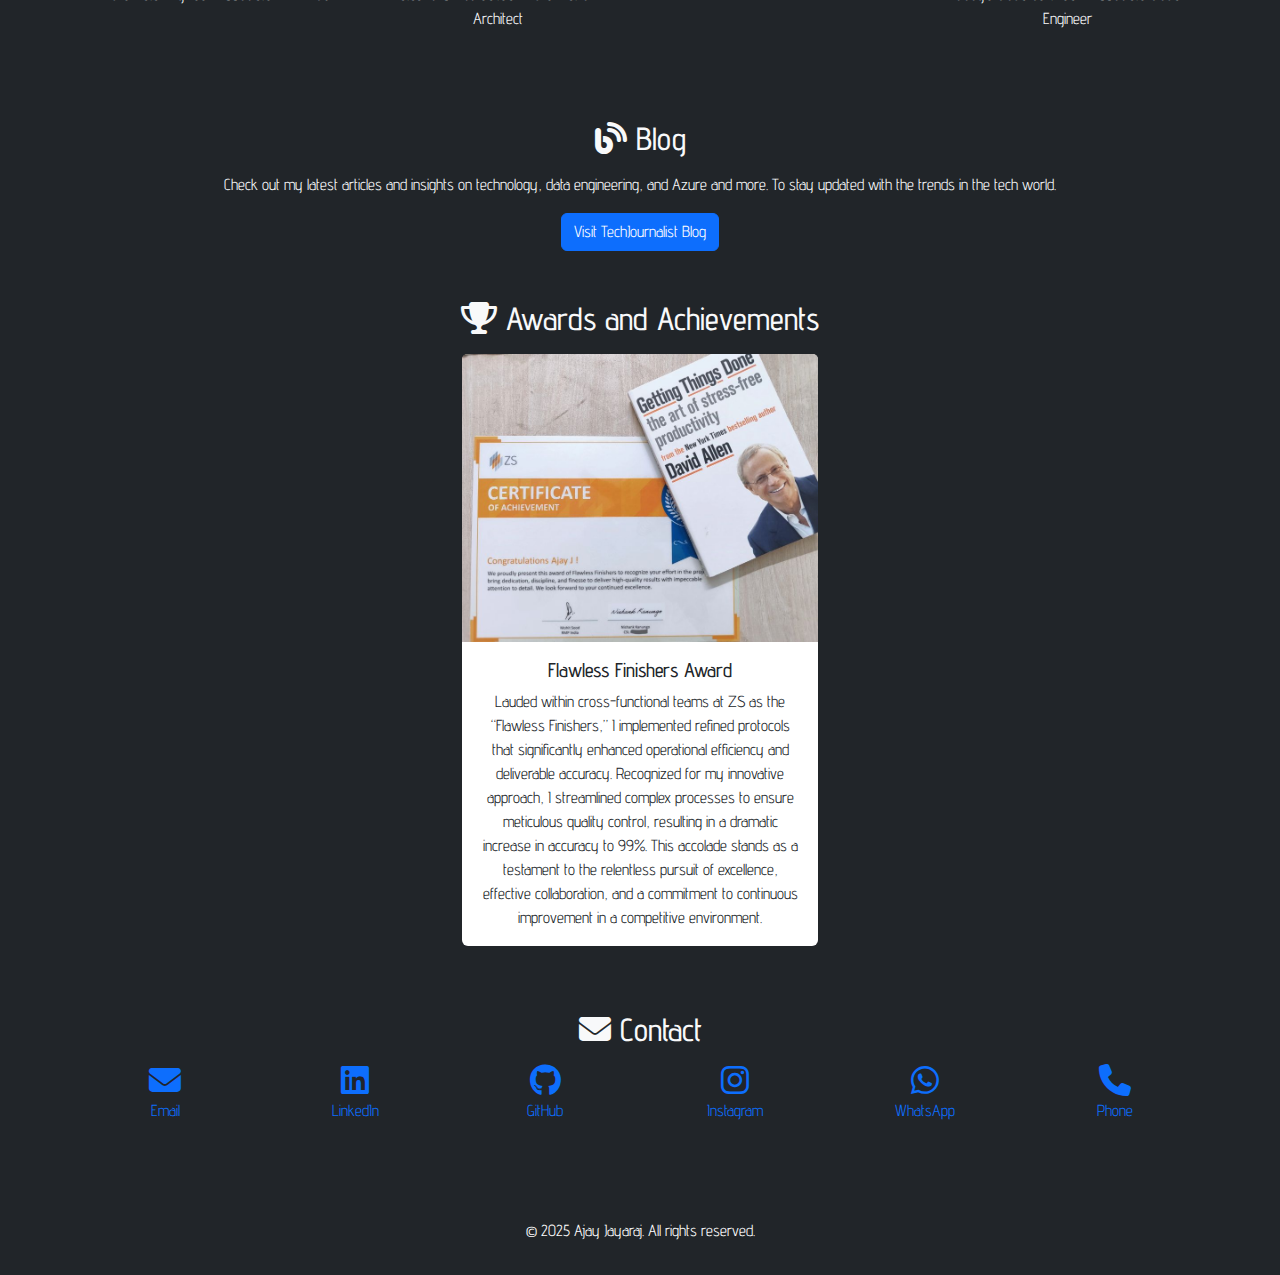
==== commit 7e761383: "another updates for bootstrap 03/13" ====
--- a/index.html
+++ b/index.html
@@ -248,7 +248,7 @@
   <br><br>
               <h5 class="text-primary">Situation</h5>
               <p>
-                I worked on the InspiroGene platform by McKesson—a cutting-edge solution that bridges the gap between cell and gene therapy innovation and real-world application. The platform integrates multiple service lines, including Third-Party Logistics (3PL), Specialty Distribution, Specialty Pharmacy, and CGT Patient Hub Services, to support manufacturers and healthcare providers in delivering optimal patient care. With a complex, data-driven environment involving sensitive patient information, a robust and secure data architecture was essential.
+                I worked on the InspiroGene platform by [Undisclosable Client]—a cutting-edge solution that bridges the gap between cell and gene therapy innovation and real-world application. The platform integrates multiple service lines, including Third-Party Logistics (3PL), Specialty Distribution, Specialty Pharmacy, and CGT Patient Hub Services, to support manufacturers and healthcare providers in delivering optimal patient care. With a complex, data-driven environment involving sensitive patient information, a robust and secure data architecture was essential.
               </p>
               
               <h5 class="text-primary">Task</h5>
@@ -420,7 +420,7 @@
     <!-- Blog Section: Description + Button -->
     <section id="blog" class="mb-5 text-center">
       <h2 class="mb-3"><i class="fa-solid fa-blog"></i> Blog</h2>
-      <p>Check out my latest articles and insights on technology, data engineering, and more. Stay updated with the trends in the tech world.</p>
+      <p>Check out my latest articles and insights on technology, data engineering, and Azure and more. To stay updated with the trends in the tech world.</p>
       <a href="https://yourtechjournalist.blogspot.com/" class="btn btn-primary">
         <!-- <img src="images/tj_logo.png" alt="TechJournalist Logo" class = "img-fluid" style="max-width:50px;"><br> -->
         Visit TechJournalist Blog
@@ -435,7 +435,7 @@
       <div class="row justify-content-center">
         <div class="col-12 col-md-4 mb-3">
           <div class="card  award-card border-0">
-            <img src="https://media.licdn.com/dms/image/v2/D5622AQEyEx_NmYxJUQ/feedshare-shrink_2048_1536/B56ZPD1RFnGcAw-/0/1734157345307?e=1744848000&v=beta&t=hvjxF9SmE0EYrLq5aTXBrRXv4nVMw2ooBI9tn9mlVIg" class="card-img-top" alt="Award Image">
+            <img src="images/flawless finishers.png" class="card-img-top" alt="Award Image">
             <div class="card-body text-center">
               <h5 class="card-title">Flawless Finishers Award</h5>
               <p class="card-text">
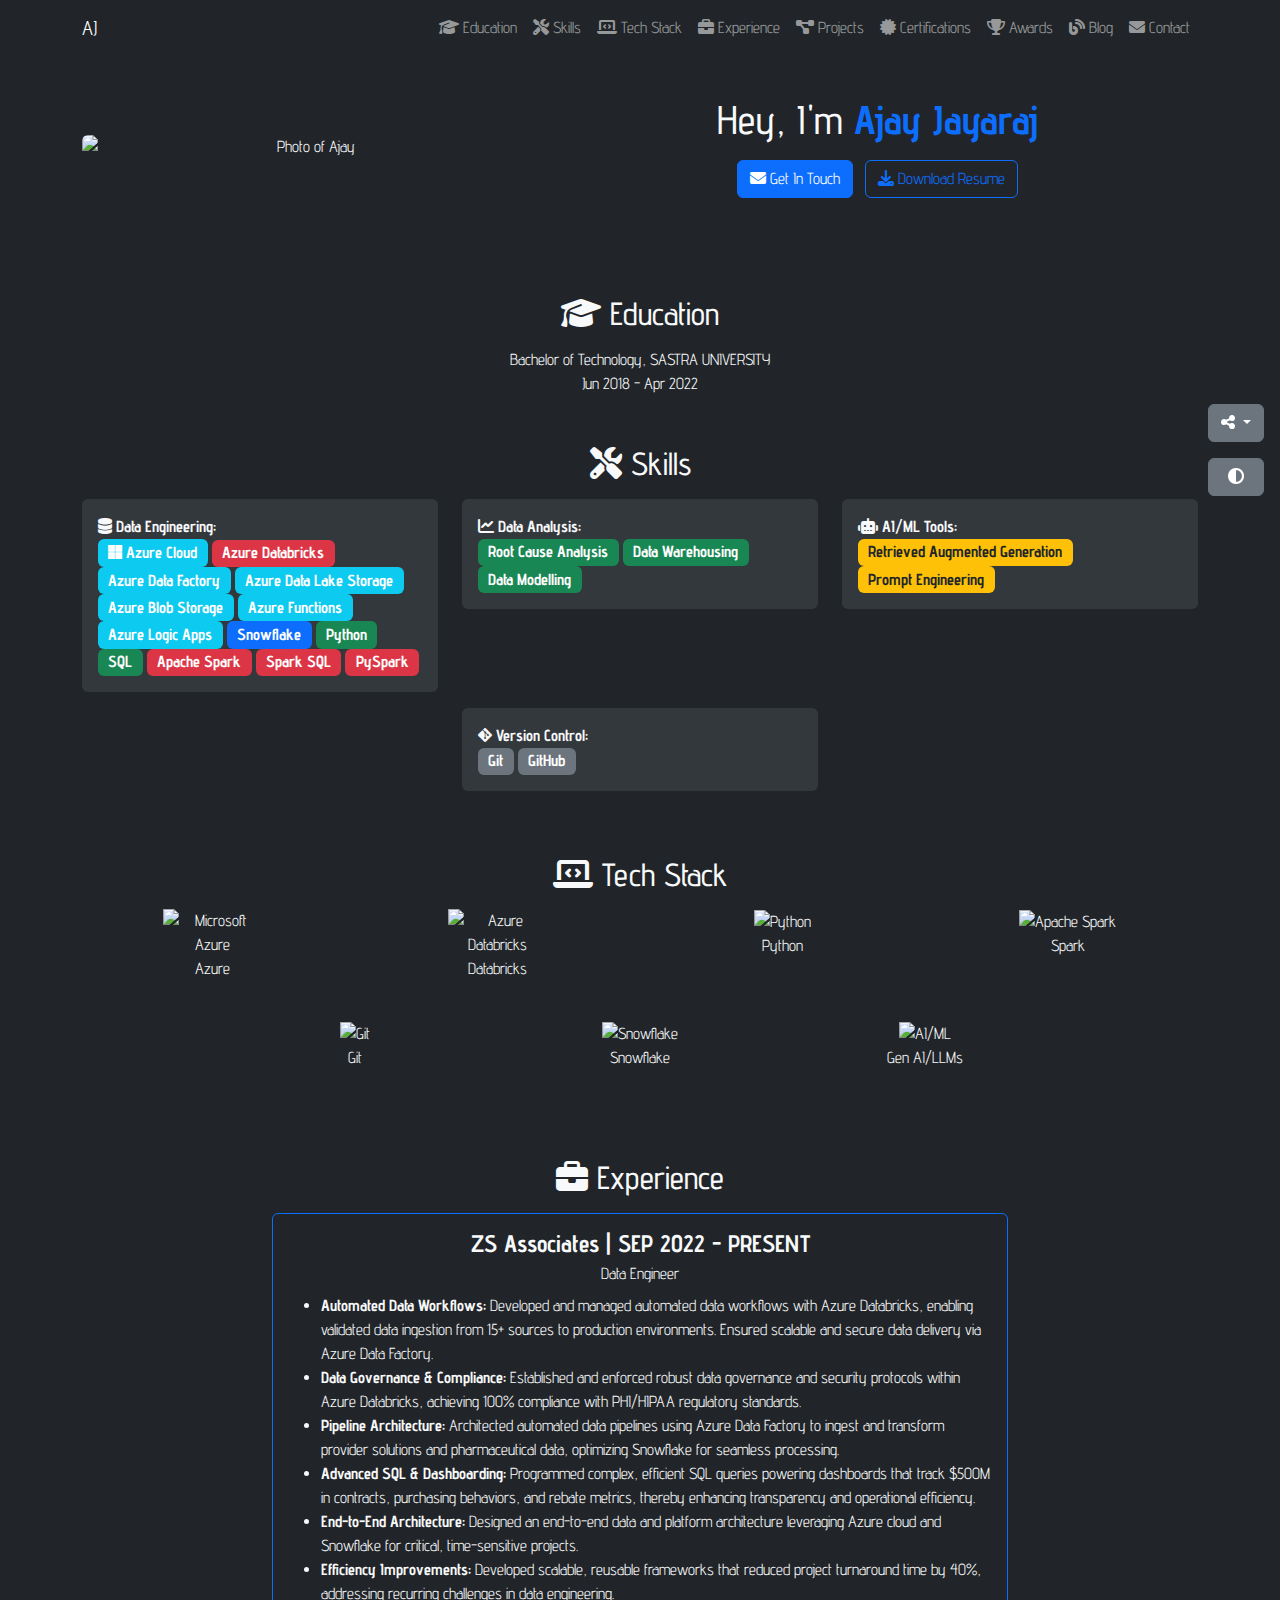
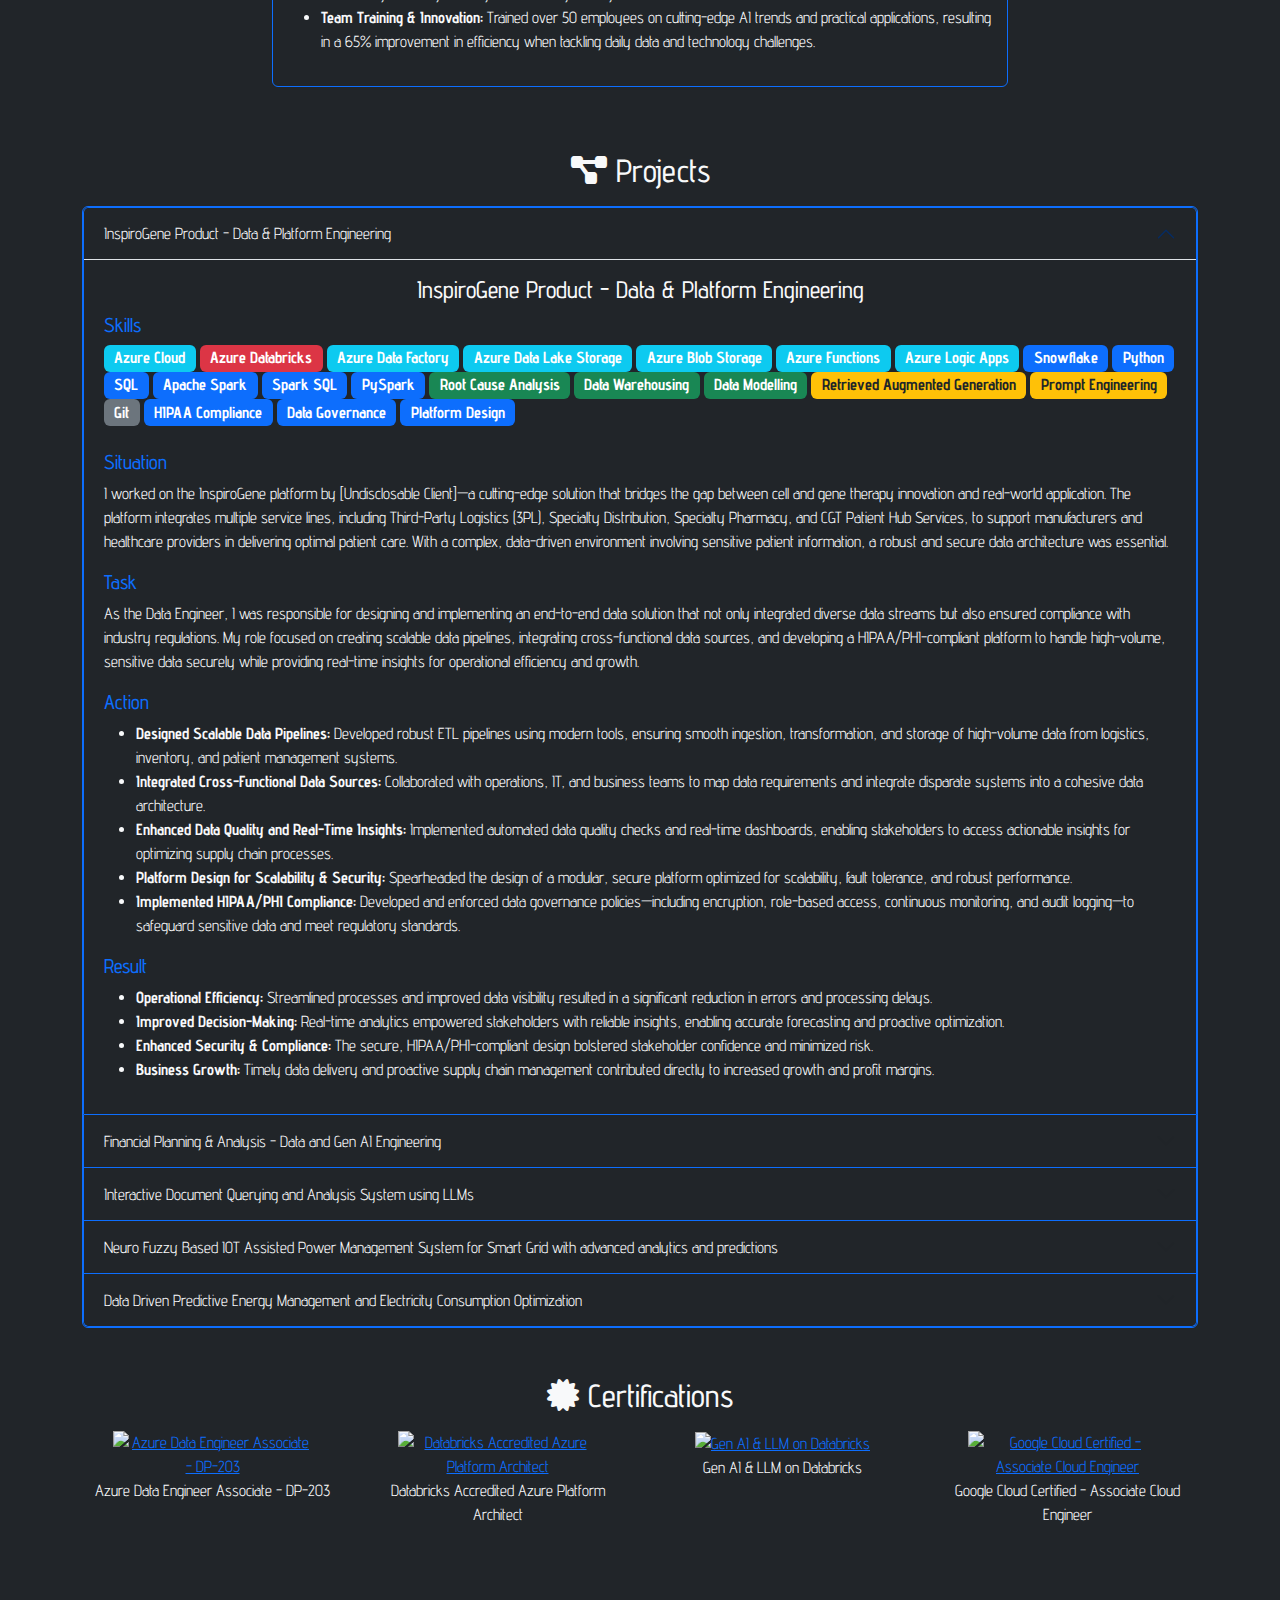
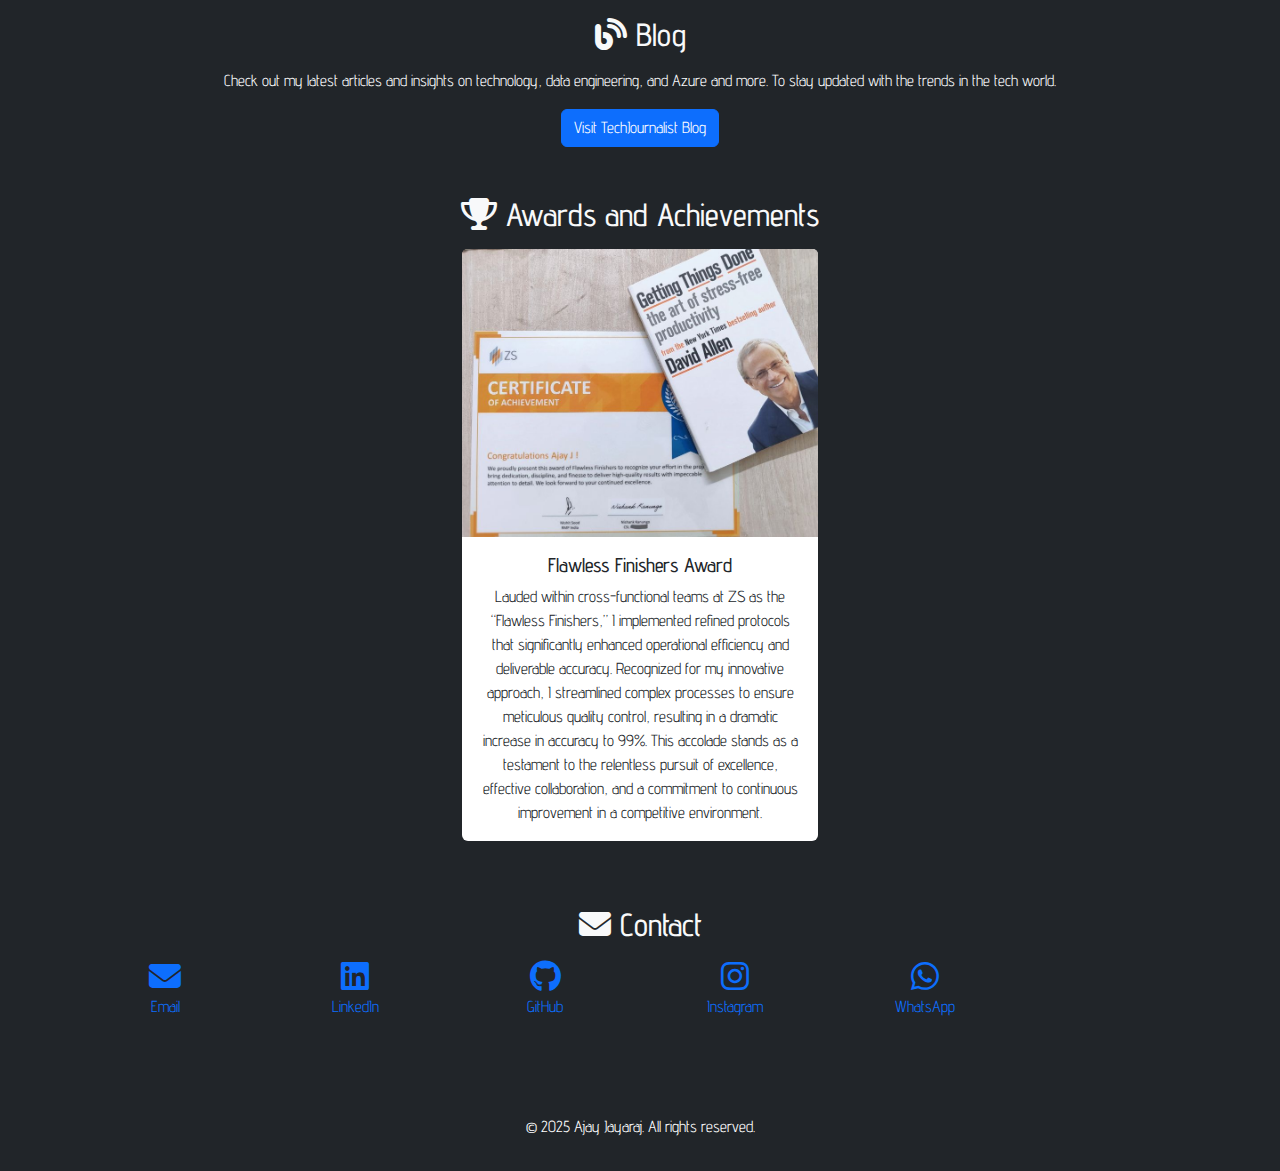
==== commit b7b91565: "another updates  03/23" ====
--- a/index.html
+++ b/index.html
@@ -12,6 +12,15 @@
   <link rel="stylesheet" href="https://cdnjs.cloudflare.com/ajax/libs/font-awesome/6.4.0/css/all.min.css">
   <!-- Typed.js for tagline animation -->
   <script src="https://cdn.jsdelivr.net/npm/typed.js@2.0.12"></script>
+  <!-- Google tag (gtag.js) -->
+<script async src="https://www.googletagmanager.com/gtag/js?id=G-KCZ30BH3SE"></script>
+<script>
+  window.dataLayer = window.dataLayer || [];
+  function gtag(){dataLayer.push(arguments);}
+  gtag('js', new Date());
+
+  gtag('config', 'G-KCZ30BH3SE');
+</script>
   <style>
     body {
       font-family: 'Advent Pro', Arial, sans-serif;
@@ -20,6 +29,56 @@
     /* Ensure carousel controls are visible in light mode */
     body.bg-light .carousel-control-prev-icon,
     body.bg-light .carousel-control-next-icon {
+      filter: invert(1);
+    }
+    /* Global styles for light and dark modes */
+    .bg-dark-mode {
+      background-color: #212529 !important;
+      color: #f8f9fa !important;
+    }
+    .bg-light-mode {
+      background-color: #f8f9fa !important;
+      color: #212529 !important;
+    }
+    .text-dark-mode {
+      color: #f8f9fa !important;
+    }
+    .text-light-mode {
+      color: #212529 !important;
+    }
+    /* Align accordion toggle icons to the right corner */
+    .accordion-button {
+      display: flex;
+      justify-content: space-between;
+      align-items: center;
+    }
+    .accordion-button i {
+      margin-left: auto;
+      align-self: center; /* Ensure the icon aligns vertically */
+    }
+    /* Ensure accordion toggle icons are visible in dark mode */
+    body.bg-dark .accordion-button i {
+      filter: invert(1);
+    }
+    /* Ensure carousel controls are visible in dark mode */
+    body.bg-dark .carousel-control-prev-icon,
+    body.bg-dark .carousel-control-next-icon {
+      filter: invert(1);
+    }
+    /* Ensure accordion toggle icons are visible in both light and dark modes */
+    .accordion-button i {
+      margin-left: auto;
+      align-self: center; /* Ensure the icon aligns vertically */
+    }
+    body.bg-light .accordion-button i,
+    body.bg-dark .accordion-button i {
+      filter: invert(1); /* Ensure visibility in both modes */
+    }
+    /* Ensure carousel controls are visible in both light and dark modes */
+    body.bg-light .carousel-control-prev-icon,
+    body.bg-light .carousel-control-next-icon,
+    body.bg-dark .carousel-control-prev-icon,
+    body.bg-dark .carousel-control-next-icon {
       filter: invert(1);
     }
   </style>
@@ -62,7 +121,6 @@
         <li><a class="dropdown-item" href="https://github.com/AjayAJ2000" target="_blank"><i class="fa-brands fa-github"></i> GitHub</a></li>
         <li><a class="dropdown-item" href="https://www.instagram.com/ajay.jayaraj.04/" target="_blank"><i class="fa-brands fa-instagram"></i> Instagram</a></li>
         <li><a class="dropdown-item" href="https://wa.me/+918220937538" target="_blank"><i class="fa-brands fa-whatsapp"></i> WhatsApp</a></li>
-        <li><a class="dropdown-item" href="tel:+918220937538"><i class="fa-solid fa-phone"></i> Phone</a></li>
       </ul>
     </div>
     <!-- Theme Toggle Button -->
@@ -106,41 +164,41 @@
           <div class="p-3 bg-secondary bg-opacity-25 rounded">
             <strong><i class="fa-solid fa-database"></i> Data Engineering:</strong><br>
             </i> 
-            <span class="badge bg-info "><i class="fa-brands fa-microsoft"></i>Azure Cloud</span> 
-            <span class="badge bg-danger ">Azure Databricks</span>
-            <span class="badge bg-info ">Azure Data Factory</span>
-            <span class="badge bg-info ">Azure Data Lake Storage</span>
-            <span class="badge bg-info ">Azure Blob Storage</span>
-            <span class="badge bg-info ">Azure Functions</span>
-            <span class="badge bg-info ">Azure Logic Apps</span>
-            <span class="badge bg-primary">Snowflake</span>
-            <span class="badge bg-success">Python</span>
-            <span class="badge bg-success">SQL</span>
-            <span class="badge bg-danger">Apache Spark</span>
-            <span class="badge bg-danger">Spark SQL</span>
-            <span class="badge bg-danger">PySpark</span>
+            <span class="badge bg-info fs-6"><i class="fa-brands fa-microsoft"></i> Azure Cloud</span> 
+            <span class="badge bg-danger fs-6">Azure Databricks</span>
+            <span class="badge bg-info fs-6">Azure Data Factory</span>
+            <span class="badge bg-info fs-6">Azure Data Lake Storage</span>
+            <span class="badge bg-info fs-6">Azure Blob Storage</span>
+            <span class="badge bg-info fs-6">Azure Functions</span>
+            <span class="badge bg-info fs-6">Azure Logic Apps</span>
+            <span class="badge bg-primary fs-6">Snowflake</span>
+            <span class="badge bg-success fs-6">Python</span>
+            <span class="badge bg-success fs-6">SQL</span>
+            <span class="badge bg-danger fs-6">Apache Spark</span>
+            <span class="badge bg-danger fs-6">Spark SQL</span>
+            <span class="badge bg-danger fs-6">PySpark</span>
           </div>
         </div>
         <div class="col-12 col-md-4 mb-3">
           <div class="p-3 bg-secondary bg-opacity-25 rounded">
             <strong><i class="fa-solid fa-chart-line"></i> Data Analysis:</strong><br>
-            <span class="badge bg-success">Root Cause Analysis</span>
-            <span class="badge bg-success">Data Warehousing</span>
-            <span class="badge bg-success">Data Modelling</span>
+            <span class="badge bg-success fs-6">Root Cause Analysis</span>
+            <span class="badge bg-success fs-6">Data Warehousing</span>
+            <span class="badge bg-success fs-6">Data Modelling</span>
           </div>
         </div>
         <div class="col-12 col-md-4 mb-3">
           <div class="p-3 bg-secondary bg-opacity-25 rounded">
             <strong><i class="fa-solid fa-robot"></i> AI/ML Tools:</strong><br>
-            <span class="badge bg-warning text-dark">Retrieved Augmented Generation</span>
-            <span class="badge bg-warning text-dark">Prompt Engineering</span>
+            <span class="badge bg-warning text-dark fs-6">Retrieved Augmented Generation</span>
+            <span class="badge bg-warning text-dark fs-6">Prompt Engineering</span>
           </div>
         </div>
         <div class="col-12 col-md-4 mb-3">
           <div class="p-3 bg-secondary bg-opacity-25 rounded">
             <strong><i class="fa-brands fa-git-alt"></i> Version Control:</strong><br>
-            <span class="badge bg-secondary">Git</span>
-            <span class="badge bg-secondary">GitHub</span>
+            <span class="badge bg-secondary fs-6">Git</span>
+            <span class="badge bg-secondary fs-6">GitHub</span>
           </div>
         </div>
       </div>
@@ -200,6 +258,8 @@
                 <li><strong>Efficiency Improvements:</strong> Developed scalable, reusable frameworks that reduced project turnaround time by 40%, addressing recurring challenges in data engineering.</li>
                 <li><strong>Team Training &amp; Innovation:</strong> Trained over 50 employees on cutting-edge AI trends and practical applications, resulting in a 65% improvement in efficiency when tackling daily data and technology challenges.</li>
               </ul>
+              <!-- Add border to project links -->
+              
             </div>
           </div>
         </div>
@@ -210,42 +270,50 @@
     <!-- Projects Section (Grid Cards) -->
     <section id="projects" class="mb-5">
       <h2 class="mb-3 text-center"><i class="fa-solid fa-project-diagram"></i> Projects</h2>
-      <div class="row justify-content-center">
-        <div class="col-12 col-md-6 mb-3">
-          <div class="card bg-dark text-light border-primary">
-            <div class="card-body">
+      <div class="card bg-dark text-light border-primary">
+      <div class="accordion" id="projectsAccordion">
+        <!-- Project 1 -->
+        <div class="accordion-item bg-dark text-light border-primary">
+          <h2 class="accordion-header" id="headingOne">
+            <button class="accordion-button bg-dark text-light" type="button" data-bs-toggle="collapse" data-bs-target="#collapseOne" aria-expanded="true" aria-controls="collapseOne">
+              InspiroGene Product - Data &amp; Platform Engineering
+                <span class="ms-auto d-flex justify-content-end"></span>
+            </button>
+          </h2>
+          <div id="collapseOne" class="accordion-collapse collapse show" aria-labelledby="headingOne" data-bs-parent="#projectsAccordion">
+            <div class="accordion-body">
               <h4 class="card-title text-center">InspiroGene Product - Data &amp; Platform Engineering</h4>
               <h5 class="text-primary">Skills</h5>
               <!-- Data Engineering -->
-              <span class="badge bg-info ">Azure Cloud</span> 
-              <span class="badge bg-danger">Azure Databricks</span>
-              <span class="badge bg-info ">Azure Data Factory</span>
-              <span class="badge bg-info ">Azure Data Lake Storage</span>
-              <span class="badge bg-info ">Azure Blob Storage</span>
-              <span class="badge bg-info ">Azure Functions</span>
-              <span class="badge bg-info ">Azure Logic Apps</span>
-              <span class="badge bg-primary">Snowflake</span>
-              <span class="badge bg-primary">Python</span>
-              <span class="badge bg-primary">SQL</span>
-              <span class="badge bg-primary">Apache Spark</span>
-              <span class="badge bg-primary">Spark SQL</span>
-              <span class="badge bg-primary">PySpark</span>
+              <span class="badge bg-info  fs-6">Azure Cloud</span> 
+              <span class="badge bg-danger fs-6">Azure Databricks</span>
+              <span class="badge bg-info  fs-6">Azure Data Factory</span>
+              <span class="badge bg-info  fs-6">Azure Data Lake Storage</span>
+              <span class="badge bg-info  fs-6">Azure Blob Storage</span>
+              <span class="badge bg-info  fs-6">Azure Functions</span>
+              <span class="badge bg-info  fs-6">Azure Logic Apps</span>
+              <span class="badge bg-primary fs-6">Snowflake</span>
+              <span class="badge bg-primary fs-6">Python</span>
+              <span class="badge bg-primary fs-6">SQL</span>
+              <span class="badge bg-primary fs-6">Apache Spark</span>
+              <span class="badge bg-primary fs-6">Spark SQL</span>
+              <span class="badge bg-primary fs-6">PySpark</span>
 
                 <!-- Data Analysis -->
-                <span class="badge bg-success">Root Cause Analysis</span>
-                <span class="badge bg-success">Data Warehousing</span>
-                <span class="badge bg-success">Data Modelling</span>
+                <span class="badge bg-success fs-6">Root Cause Analysis</span>
+                <span class="badge bg-success fs-6">Data Warehousing</span>
+                <span class="badge bg-success fs-6">Data Modelling</span>
 
                 <!-- AI/ML Tools -->
-                <span class="badge bg-warning text-dark">Retrieved Augmented Generation</span>
-                <span class="badge bg-warning text-dark">Prompt Engineering</span>
+                <span class="badge bg-warning text-dark fs-6">Retrieved Augmented Generation</span>
+                <span class="badge bg-warning text-dark fs-6">Prompt Engineering</span>
 
                 <!-- Version Control -->
-                <span class="badge bg-secondary">Git</span>
-                <span class="badge bg-primary">HIPAA Compliance</span>
-                <span class="badge bg-primary">Data Governance</span>
-                <span class="badge bg-primary">Platform Design</span>
-  <br><br>
+                <span class="badge bg-secondary fs-6">Git</span>
+                <span class="badge bg-primary fs-6">HIPAA Compliance</span>
+                <span class="badge bg-primary fs-6">Data Governance</span>
+                <span class="badge bg-primary fs-6">Platform Design</span>
+                <br><br>
               <h5 class="text-primary">Situation</h5>
               <p>
                 I worked on the InspiroGene platform by [Undisclosable Client]—a cutting-edge solution that bridges the gap between cell and gene therapy innovation and real-world application. The platform integrates multiple service lines, including Third-Party Logistics (3PL), Specialty Distribution, Specialty Pharmacy, and CGT Patient Hub Services, to support manufacturers and healthcare providers in delivering optimal patient care. With a complex, data-driven environment involving sensitive patient information, a robust and secure data architecture was essential.
@@ -275,39 +343,46 @@
             </div>
           </div>
         </div>
-        
-        <div class="col-12 col-md-6 mb-3">
-          <div class="card bg-dark text-light border-primary">
-            <div class="card-body">
+
+        <!-- Project 2 -->
+        <div class="accordion-item bg-dark text-light border-primary">
+          <h2 class="accordion-header" id="headingTwo">
+            <button class="accordion-button bg-dark text-light collapsed" type="button" data-bs-toggle="collapse" data-bs-target="#collapseTwo" aria-expanded="false" aria-controls="collapseTwo">
+              Financial Planning &amp; Analysis - Data and Gen AI Engineering
+              <span class="ms-auto"></span>
+            </button>
+          </h2>
+          <div id="collapseTwo" class="accordion-collapse collapse" aria-labelledby="headingTwo" data-bs-parent="#projectsAccordion">
+            <div class="accordion-body">
               <h4 class="card-title text-center">Financial Planning &amp; Analysis - Data and Gen AI Engineering</h4>
               <h5 class="text-primary">Skills</h5>
               <!-- Data Engineering -->
-                <span class="badge bg-info ">Azure Cloud</span> 
-                <span class="badge bg-danger">Azure Databricks</span>
-                <span class="badge bg-info ">Azure Data Factory</span>
-                <span class="badge bg-info ">Azure Data Lake Storage</span>
-                <span class="badge bg-info ">Azure Blob Storage</span>
-                <span class="badge bg-info ">Azure Functions</span>
-                <span class="badge bg-info ">Azure Logic Apps</span>
-                <span class="badge bg-primary">Snowflake</span>
-                <span class="badge bg-primary">Python</span>
-                <span class="badge bg-primary">SQL</span>
-                <span class="badge bg-primary">Apache Spark</span>
-                <span class="badge bg-primary">Spark SQL</span>
-                <span class="badge bg-primary">PySpark</span>
+                <span class="badge bg-info fs-6 ">Azure Cloud</span> 
+                <span class="badge bg-danger fs-6">Azure Databricks</span>
+                <span class="badge bg-info fs-6 ">Azure Data Factory</span>
+                <span class="badge bg-info fs-6 ">Azure Data Lake Storage</span>
+                <span class="badge bg-info  fs-6">Azure Blob Storage</span>
+                <span class="badge bg-info  fs-6">Azure Functions</span>
+                <span class="badge bg-info  fs-6">Azure Logic Apps</span>
+                <span class="badge bg-primary fs-6">Snowflake</span>
+                <span class="badge bg-primary fs-6">Python</span>
+                <span class="badge bg-primary fs-6">SQL</span>
+                <span class="badge bg-primary fs-6">Apache Spark</span>
+                <span class="badge bg-primary fs-6">Spark SQL</span>
+                <span class="badge bg-primary fs-6">PySpark</span>
 
                 <!-- Data Analysis -->
-                <span class="badge bg-success">Root Cause Analysis</span>
-                <span class="badge bg-success">Data Warehousing</span>
-                <span class="badge bg-success">Data Modelling</span>
+                <span class="badge bg-success fs-6">Root Cause Analysis</span>
+                <span class="badge bg-success fs-6">Data Warehousing</span>
+                <span class="badge bg-success fs-6">Data Modelling</span>
 
                 <!-- AI/ML Tools -->
-                <span class="badge bg-warning text-dark">Retrieved Augmented Generation</span>
-                <span class="badge bg-warning text-dark">Prompt Engineering</span>
+                <span class="badge bg-warning text-dark fs-6">Retrieved Augmented Generation</span>
+                <span class="badge bg-warning text-dark fs-6">Prompt Engineering</span>
 
                 <!-- Version Control -->
-                <span class="badge bg-secondary">Git</span>
-                <span class="badge bg-secondary">Git Strategy </span>
+                <span class="badge bg-secondary fs-6">Git</span>
+                <span class="badge bg-secondary fs-6">Git Strategy </span>
   <br><br>
               <h5 class="text-primary">Situation</h5>
               <p>
@@ -335,9 +410,147 @@
             </div>
           </div>
         </div>
-        
+
+        <!-- Project 3 -->
+        <div class="accordion-item bg-dark text-light border-primary">
+          <h2 class="accordion-header" id="headingThree">
+            <button class="accordion-button bg-dark text-light collapsed" type="button" data-bs-toggle="collapse" data-bs-target="#collapseThree" aria-expanded="false" aria-controls="collapseThree">
+              Interactive Document Querying and Analysis System using LLMs
+              <span class="ms-auto"></span>
+            </button>
+          </h2>
+          <div id="collapseThree" class="accordion-collapse collapse" aria-labelledby="headingThree" data-bs-parent="#projectsAccordion">
+            <div class="accordion-body">
+              <h4 class="card-title text-center">Interactive Document Querying and Analysis System using LLMs</h4>
+              <h5 class="text-primary">Skills</h5>
+              <span class="badge bg-info fs-6">Google Gemini</span>
+              <span class="badge bg-warning text-dark fs-6">Gen AI</span>
+              <span class="badge bg-primary fs-6">Python</span>
+              <span class="badge bg-primary fs-6">LangChain</span>
+              <span class="badge bg-success fs-6">Streamlit</span>
+              <span class="badge bg-secondary fs-6">Vector Databases [Faiss]</span>
+              <br><br>
+              <h5 class="text-primary">Situation</h5>
+              <p>
+                Organizations dealing with vast amounts of unstructured documents often struggle with efficient querying and retrieval. Traditional search mechanisms are limited in understanding contextual relevance, leading to inefficient document interaction.
+              </p>
+              <h5 class="text-primary">Task</h5>
+              <p>
+                The goal was to develop an end-to-end interactive document querying system that enables users to extract meaningful insights from multi-type documents (PDFs, text, etc.) using LLMs. The system needed to support natural language queries, provide context-aware responses, and ensure scalability for enterprise use cases.
+              </p>
+              <h5 class="text-primary">Action</h5>
+              <ul>
+                <li>Designed and implemented the solution using Google Gemini Pro as the foundational LLM for query processing.</li>
+                <li>Developed an advanced vector embedding pipeline using vector databases and embeddings to enhance document retrieval accuracy.</li>
+                <li>Built the frontend using Streamlit for an interactive and user-friendly interface.</li>
+                <li>Established a modular Python-based backend for seamless integration of document processing and AI-driven querying.</li>
+                <li>Integrated a conversational AI framework to generate structured, contextual responses, improving user interaction with documents.</li>
+              </ul>
+              <h5 class="text-primary">Result</h5>
+              <ul>
+                <li>Successfully automated document querying and analysis, reducing the time required for information retrieval by over 60%.</li>
+                <li>Enhanced accuracy and contextual relevance of search results, significantly improving user experience.</li>
+                <li>Built a scalable and reusable LLM-powered document interaction system, demonstrating expertise in generative AI, database management, and NLP-driven search.</li>
+              </ul>
+              <div class="mt-3 text-center">
+                <a href="https://github.com/AjayAJ2000/Interactive_document_querying_system_using_llms" class="btn btn-outline-primary border border-3 border-primary">
+                  <i class="fa-brands fa-github"></i> View it on Github
+                </a>
+              </div>
+            </div>
+          </div>
+        </div>
+
+        <!-- Project 4 -->
+        <div class="accordion-item bg-dark text-light border-primary">
+          <h2 class="accordion-header" id="headingFour">
+            <button class="accordion-button bg-dark text-light collapsed" type="button" data-bs-toggle="collapse" data-bs-target="#collapseFour" aria-expanded="false" aria-controls="collapseFour">
+              Neuro Fuzzy Based IOT Assisted Power Management System for Smart Grid with advanced analytics and predictions
+              <span class="ms-auto"></span>
+            </button>
+          </h2>
+          <div id="collapseFour" class="accordion-collapse collapse" aria-labelledby="headingFour" data-bs-parent="#projectsAccordion">
+            <div class="accordion-body">
+              <h4 class="card-title text-center">Neuro Fuzzy Based IOT Assisted Power Management System for Smart Grid with advanced analytics and predictions</h4>
+              <h5 class="text-primary">Skills</h5>
+              <span class="badge bg-info fs-6">IoT</span>
+              <span class="badge bg-warning text-dark fs-6">AI-driven Analytics</span>
+              <span class="badge bg-primary fs-6">Smart Grid Optimization</span>
+              <br><br>
+              <h5 class="text-primary">Situation</h5>
+              <p>
+                The increasing demand for efficient and intelligent power management in smart grids requires real-time monitoring, optimization, and predictive analytics. Traditional energy management systems lack adaptive decision-making capabilities, leading to inefficiencies in power distribution and consumption.
+              </p>
+              <h5 class="text-primary">Task</h5>
+              <p>
+                The objective was to develop an IoT-assisted power management system that integrates Neuro-Fuzzy Logic (ANFIS) to enhance real-time energy monitoring, decision-making, and optimization.
+              </p>
+              <h5 class="text-primary">Action</h5>
+              <ul>
+                <li>Integrated IoT sensors to collect real-time data on power parameters across different grid stages.</li>
+                <li>Developed a Neuro-Fuzzy Inference System (ANFIS) to adaptively optimize power distribution based on fluctuating demand.</li>
+                <li>Designed an advanced analytics and prediction framework for proactive energy management.</li>
+                <li>Implemented a high-efficiency control mechanism, achieving an operational efficiency of 99.74%.</li>
+                <li>Tested the system across residential energy management, smart home systems, and large-scale grid operations.</li>
+              </ul>
+              <h5 class="text-primary">Result</h5>
+              <ul>
+                <li>Optimized power management, reducing energy wastage and improving grid reliability.</li>
+                <li>Enhanced decision-making capabilities, enabling the smart grid to adapt dynamically to power demands.</li>
+                <li>Achieved an industry-leading 99.74% operational efficiency.</li>
+                <li>Enabled predictive analytics for proactive energy distribution strategies.</li>
+              </ul>
+            </div>
+          </div>
+        </div>
+
+        <!-- Project 5 -->
+        <div class="accordion-item bg-dark text-light border-primary">
+          <h2 class="accordion-header" id="headingFive">
+            <button class="accordion-button bg-dark text-light collapsed" type="button" data-bs-toggle="collapse" data-bs-target="#collapseFive" aria-expanded="false" aria-controls="collapseFive">
+              Data Driven Predictive Energy Management and Electricity Consumption Optimization
+              <span class="ms-auto"></span>
+            </button>
+          </h2>
+          <div id="collapseFive" class="accordion-collapse collapse" aria-labelledby="headingFive" data-bs-parent="#projectsAccordion">
+            <div class="accordion-body">
+              <h4 class="card-title text-center">Data Driven Predictive Energy Management and Electricity Consumption Optimization</h4>
+              <h5 class="text-primary">Skills</h5>
+              <span class="badge bg-info fs-6">Django</span>
+              <span class="badge bg-primary fs-6">SQL</span>
+              <span class="badge bg-warning text-dark fs-6">Predictive Modeling</span>
+              <span class="badge bg-success fs-6">Energy Optimization</span>
+              <br><br>
+              <h5 class="text-primary">Situation</h5>
+              <p>
+                Energy consumption monitoring and management have traditionally been inefficient due to a lack of real-time insights, manual billing errors, and limited predictive analytics.
+              </p>
+              <h5 class="text-primary">Task</h5>
+              <p>
+                The objective was to develop a real-time predictive energy management system that integrates hardware (Arduino UNO) with a Django-based web application.
+              </p>
+              <h5 class="text-primary">Action</h5>
+              <ul>
+                <li>Developed a Django-based web platform to display real-time electricity consumption data collected from Arduino UNO hardware.</li>
+                <li>Implemented SQL databases to store historical energy data for trend analysis and predictive modeling.</li>
+                <li>Designed an automated billing system to reduce manual calculation errors.</li>
+                <li>Integrated advanced analytics to detect peak consumption periods and suggest optimization strategies.</li>
+                <li>Created interactive dashboards using Bootstrap for real-time insights and detailed energy reports.</li>
+                <li>Introduced anomaly detection algorithms to identify unusual consumption patterns.</li>
+              </ul>
+              <h5 class="text-primary">Result</h5>
+              <ul>
+                <li>Increased energy efficiency, allowing users to optimize consumption based on real-time data.</li>
+                <li>Reduced billing errors, ensuring timely and accurate invoices.</li>
+                <li>Enhanced decision-making capabilities for cost-saving measures and renewable energy exploration.</li>
+                <li>Enabled predictive maintenance, minimizing unexpected power failures.</li>
+              </ul>
+            </div>
+          </div>
+        </div>
       </div>
-    </section>
+    </div>
+</section>
 
     <!-- Certifications Section -->
     <section id="certifications" class="mb-5">
@@ -409,7 +622,7 @@
   </div>
   <div class="col-md-3 text-center mb-4">
     <a href="https://google.accredible.com/cea35637-2f84-45fd-bda5-8f0627fda3d5#acc.cafCq4S8" target="_blank">
-      <img src="https://templates.images.credential.net/16590187933301617801540872729153.png" alt="Google Cloud Certified &amp; Associate Cloud Engineer" class="img-fluid" style="max-width:200px;">
+      <img src="https://templates.images.credential.net/16590187933301617801540872729153.png" alt="Google Cloud Certified - Associate Cloud Engineer" class="img-fluid" style="max-width:200px;">
     </a>
     <p>Google Cloud Certified - Associate Cloud Engineer</p>
   </div>
@@ -481,12 +694,7 @@
             <p>WhatsApp</p>
           </a>
         </div>
-        <div class="col-6 col-md-2 mb-3">
-          <a href="tel:+918220937538" class="text-decoration-none text-primary">
-            <i class="fa-solid fa-phone fa-2x"></i>
-            <p>Phone</p>
-          </a>
-        </div>
+
       </div>
     </section>
   </main>
@@ -518,16 +726,77 @@
 
       // Theme toggle logic
       const themeToggle = document.getElementById('theme-toggle');
+      const body = document.body;
+      const navbar = document.querySelector('.navbar');
+      const cards = document.querySelectorAll('.card');
+      const accordionItems = document.querySelectorAll('.accordion-item');
+      const accordionButtons = document.querySelectorAll('.accordion-button');
+      const accordions = document.querySelectorAll('.accordion');
+      const awardCards = document.querySelectorAll('.award-card');
+      const textElements = document.querySelectorAll('.text-light, .text-dark');
+
+      const updateTheme = (isDarkMode) => {
+        if (isDarkMode) {
+          body.classList.add('bg-dark', 'text-light');
+          body.classList.remove('bg-light', 'text-dark');
+          navbar.classList.add('navbar-dark', 'bg-dark');
+          navbar.classList.remove('navbar-light', 'bg-light');
+          themeToggle.innerHTML = '<i class="fa-solid fa-sun"></i>';
+          cards.forEach(card => card.classList.replace('bg-light', 'bg-dark'));
+          accordionItems.forEach(item => {
+            item.classList.replace('bg-light', 'bg-dark');
+            item.classList.replace('text-dark', 'text-light');
+          });
+          accordionButtons.forEach(button => {
+            button.classList.replace('bg-light', 'bg-dark');
+            button.classList.replace('text-dark', 'text-light');
+          });
+          accordions.forEach(accordion => accordion.classList.replace('bg-light', 'bg-dark'));
+          awardCards.forEach(card => card.classList.replace('bg-light', 'bg-dark'));
+          textElements.forEach(el => {
+            el.classList.remove('text-dark');
+            el.classList.add('text-light');
+          });
+        } else {
+          body.classList.remove('bg-dark', 'text-light');
+          body.classList.add('bg-light', 'text-dark');
+          navbar.classList.remove('navbar-dark', 'bg-dark');
+          navbar.classList.add('navbar-light', 'bg-light');
+          themeToggle.innerHTML = '<i class="fa-solid fa-moon"></i>';
+          cards.forEach(card => card.classList.replace('bg-dark', 'bg-light'));
+          accordionItems.forEach(item => {
+            item.classList.replace('bg-dark', 'bg-light');
+            item.classList.replace('text-light', 'text-dark');
+          });
+          accordionButtons.forEach(button => {
+            button.classList.replace('bg-dark', 'bg-light');
+            button.classList.replace('text-light', 'text-dark');
+          });
+          accordions.forEach(accordion => accordion.classList.replace('bg-dark', 'bg-light'));
+          awardCards.forEach(card => card.classList.replace('bg-dark', 'bg-light'));
+          textElements.forEach(el => {
+            el.classList.remove('text-light');
+            el.classList.add('text-dark');
+          });
+        }
+      };
+
       themeToggle.addEventListener('click', () => {
-        if (document.body.classList.contains('bg-dark')) {
-          document.body.classList.remove('bg-dark', 'text-light');
-          document.body.classList.add('bg-light', 'text-dark');
-          themeToggle.innerHTML = '<i class="fa-solid fa-moon"></i>';
-        } else {
-          document.body.classList.remove('bg-light', 'text-dark');
-          document.body.classList.add('bg-dark', 'text-light');
-          themeToggle.innerHTML = '<i class="fa-solid fa-circle-half-stroke"></i>';
-        }
+        const isDarkMode = body.classList.contains('bg-dark');
+        updateTheme(!isDarkMode);
+      });
+
+      // Update accordion toggle icons
+      accordionButtons.forEach(button => {
+        button.addEventListener('click', () => {
+          const icon = button.querySelector('i');
+          const isExpanded = button.getAttribute('aria-expanded') === 'true'; // Check expanded state
+          if (icon) {
+            icon.classList.toggle('fa-chevron-down', !isExpanded);
+            icon.classList.toggle('fa-chevron-up', isExpanded);
+            icon.style.filter = 'invert(1)'; // Ensure visibility in both light and dark modes
+          }
+        });
       });
     });
   </script>
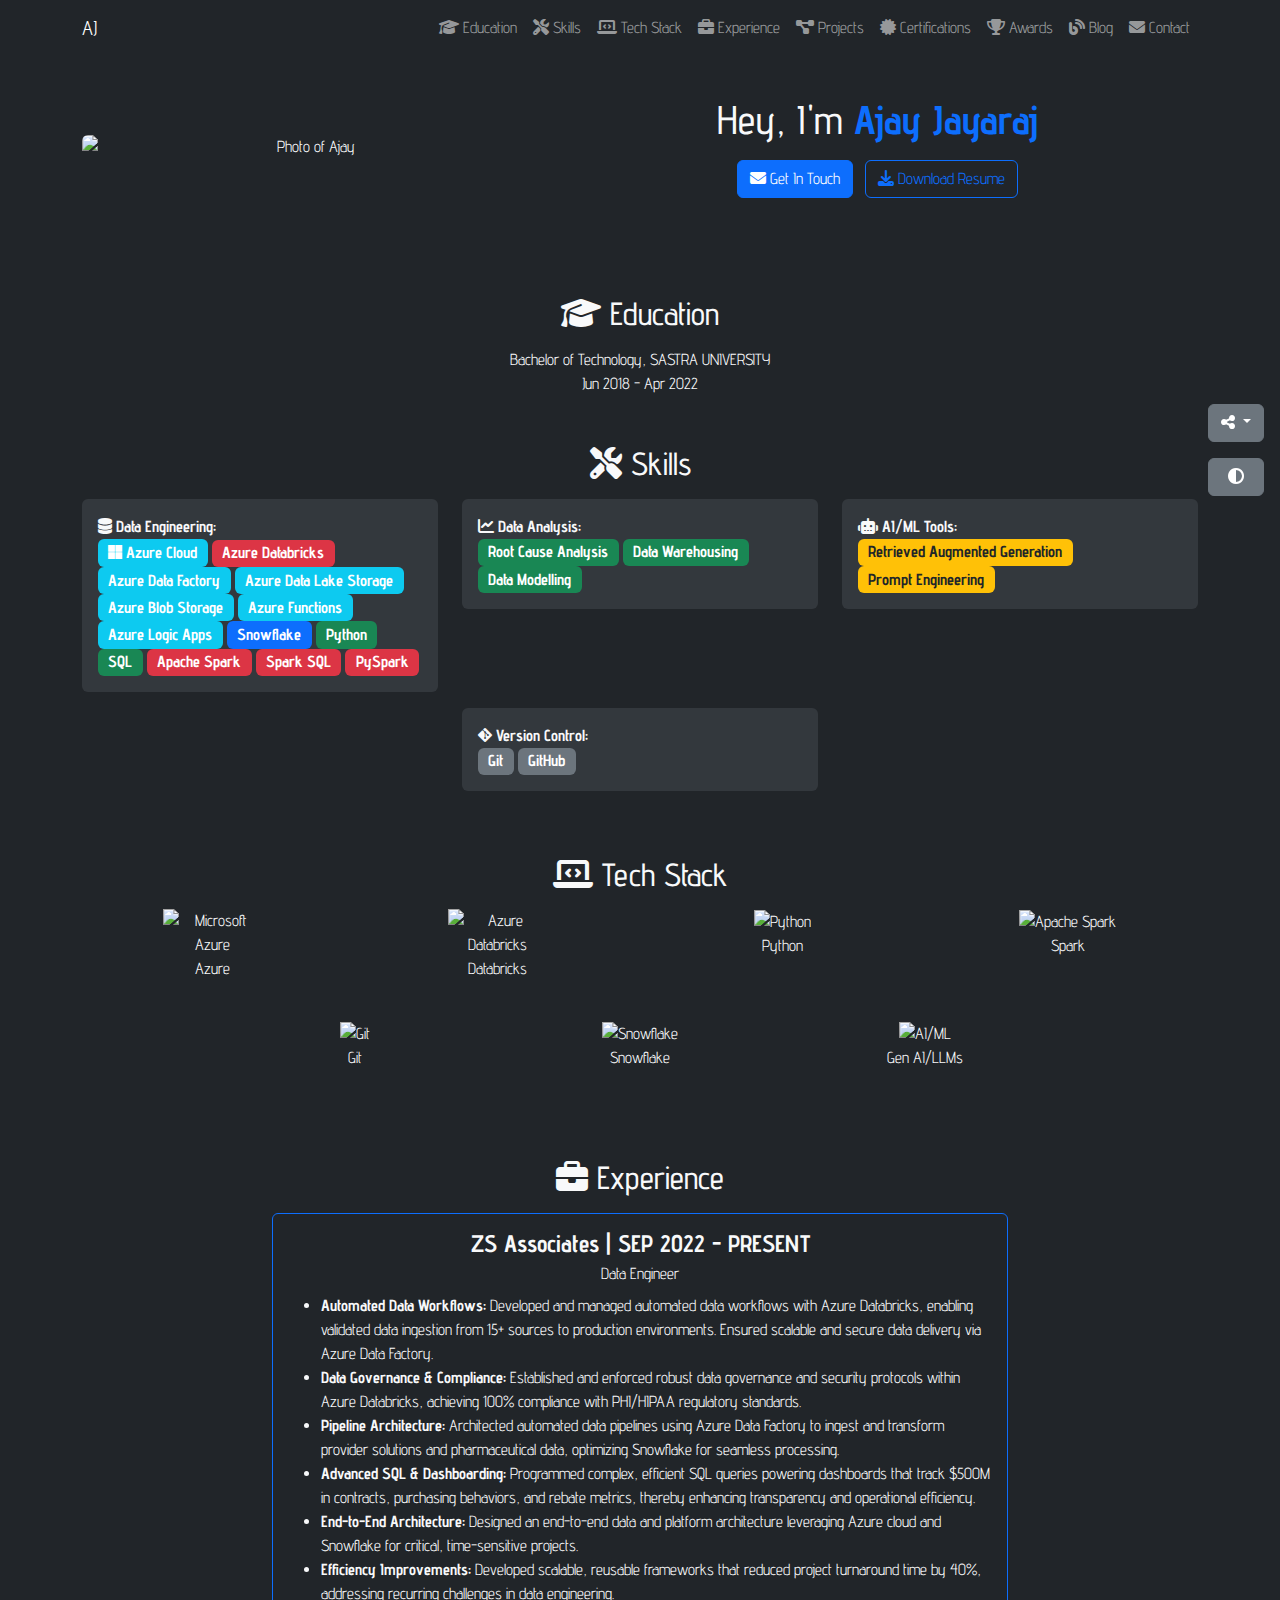
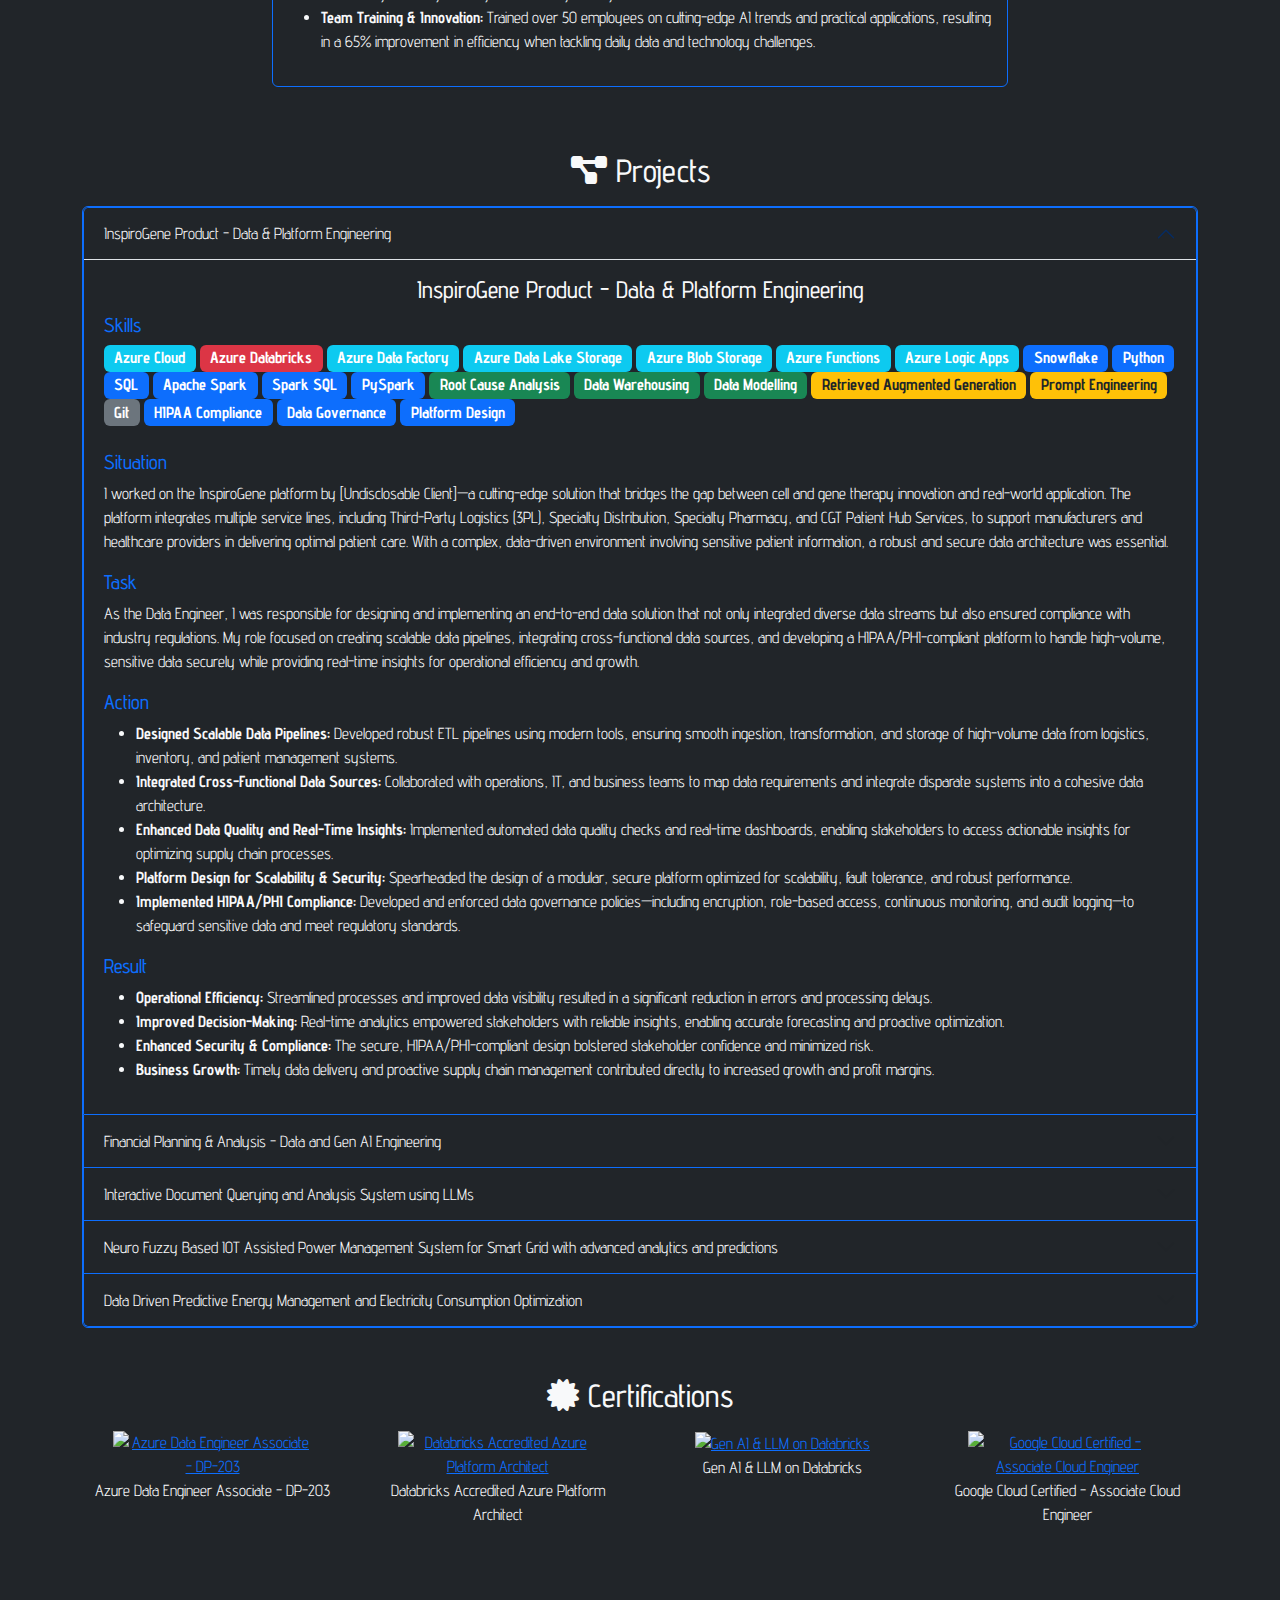
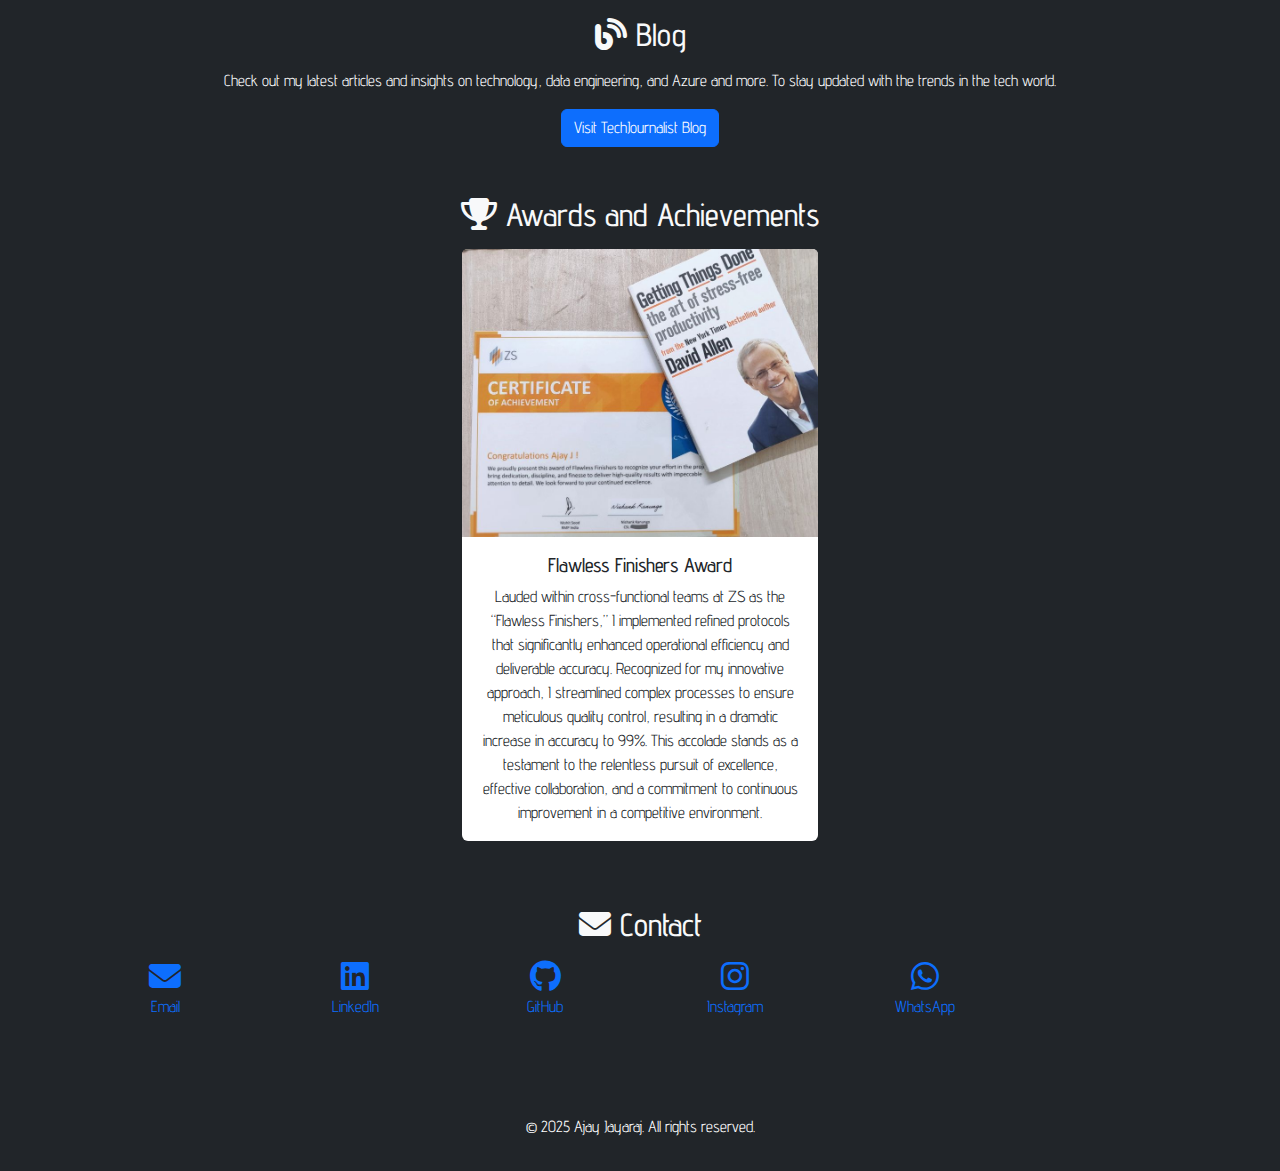
==== commit ac291354: "another updates  03/23" ====
--- a/index.html
+++ b/index.html
@@ -476,6 +476,11 @@
               <span class="badge bg-info fs-6">IoT</span>
               <span class="badge bg-warning text-dark fs-6">AI-driven Analytics</span>
               <span class="badge bg-primary fs-6">Smart Grid Optimization</span>
+              <span class="badge bg-primary fs-6">Python</span>
+              <span class="badge bg-primary fs-6">ThingSpeak</span>
+              <span class="badge bg-primary fs-6">Django</span>
+              <span class="badge bg-primary fs-6">SQL</span>
+              <span class="badge bg-primary fs-6">Full Stack Web Design</span>
               <br><br>
               <h5 class="text-primary">Situation</h5>
               <p>
@@ -520,6 +525,11 @@
               <span class="badge bg-primary fs-6">SQL</span>
               <span class="badge bg-warning text-dark fs-6">Predictive Modeling</span>
               <span class="badge bg-success fs-6">Energy Optimization</span>
+              <span class="badge bg-primary fs-6">Python</span>
+              <span class="badge bg-primary fs-6">ThingSpeak</span>
+              <span class="badge bg-primary fs-6">Django</span>
+              <span class="badge bg-primary fs-6">SQL</span>
+              <span class="badge bg-primary fs-6">Full Stack Web Design</span>
               <br><br>
               <h5 class="text-primary">Situation</h5>
               <p>
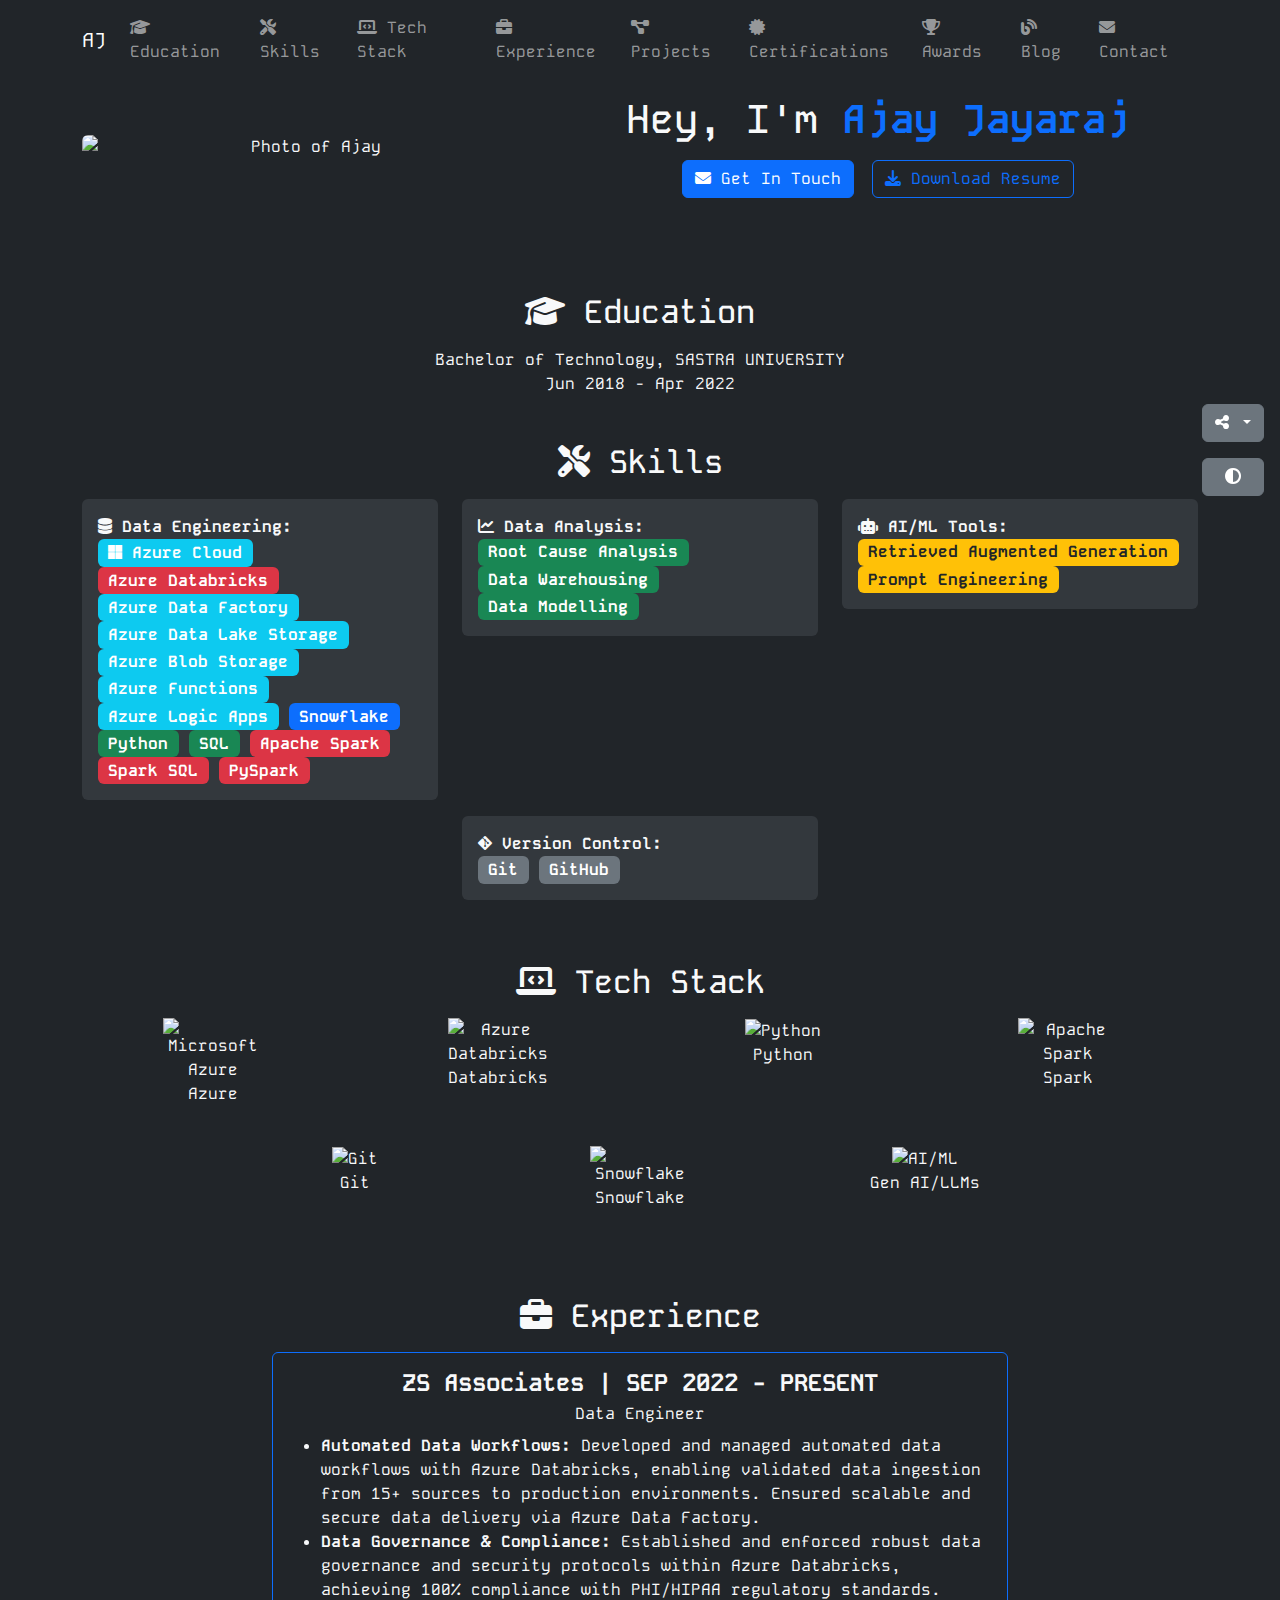
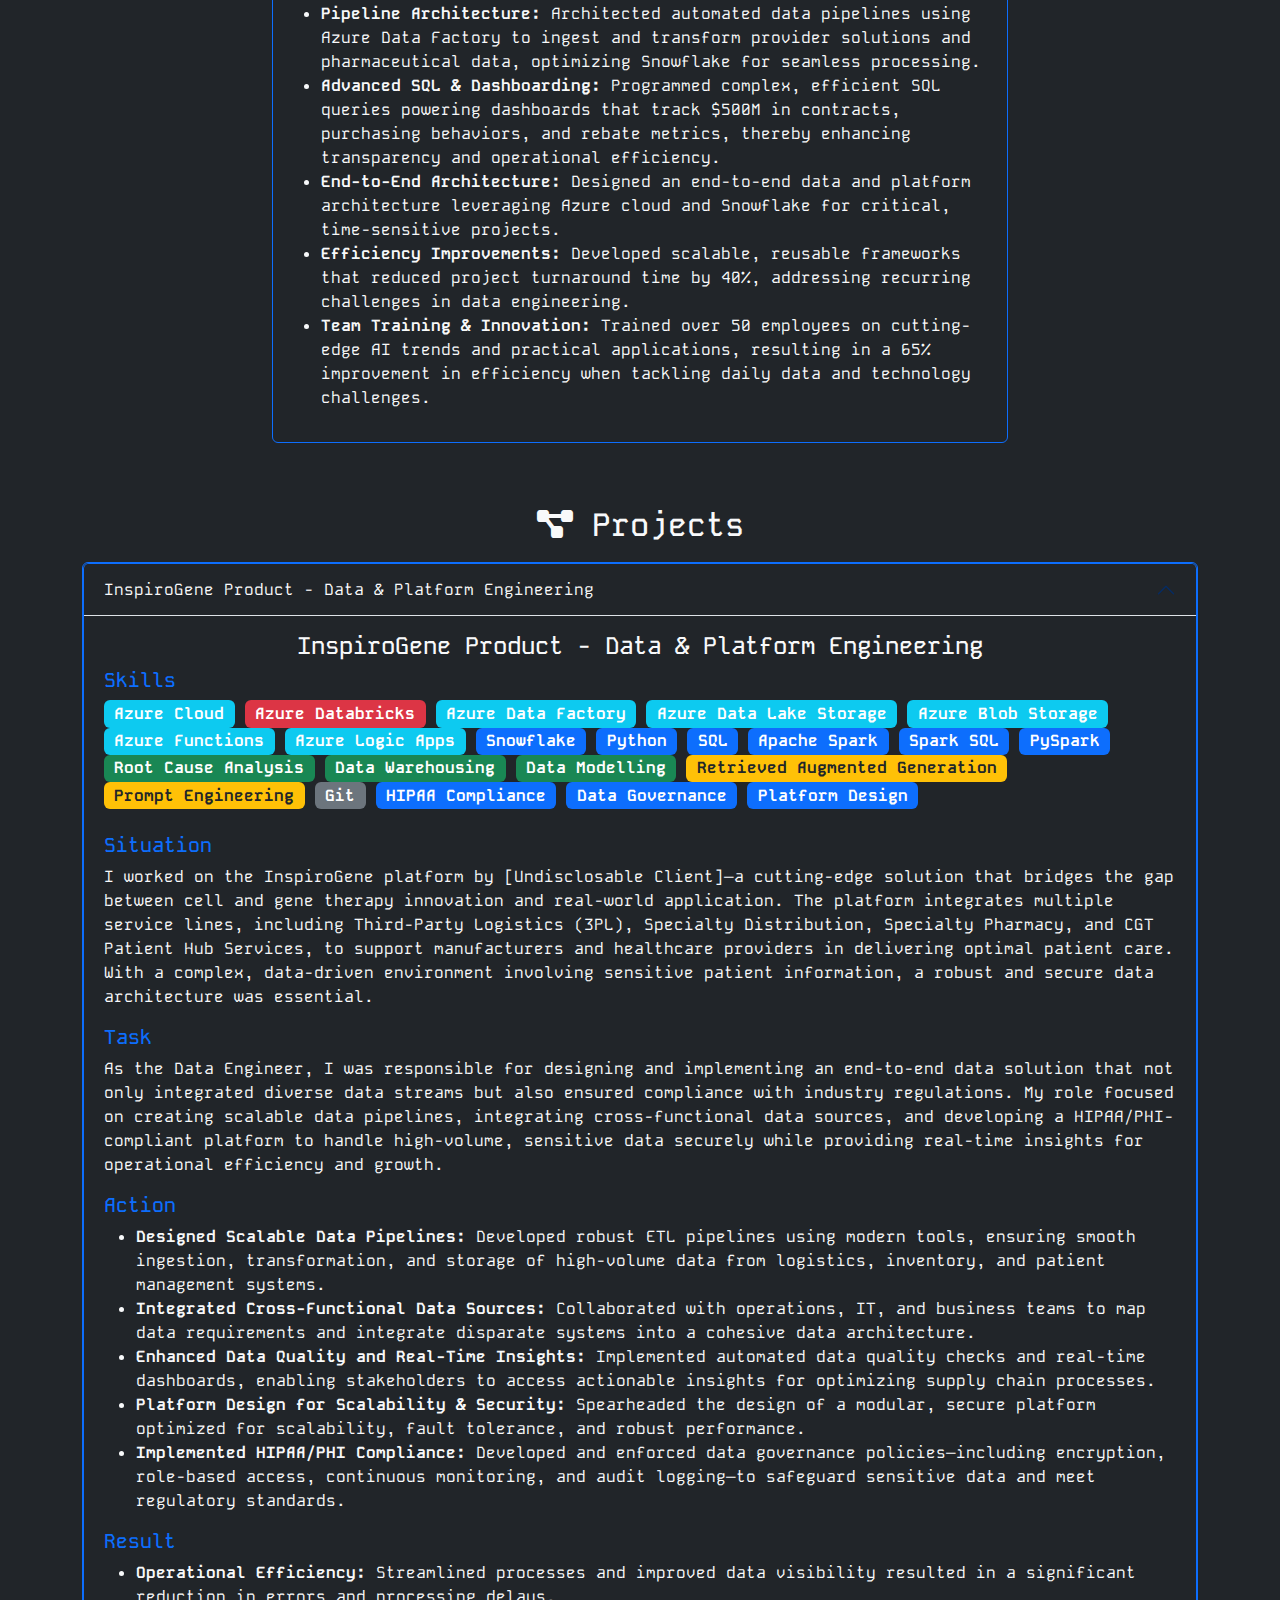
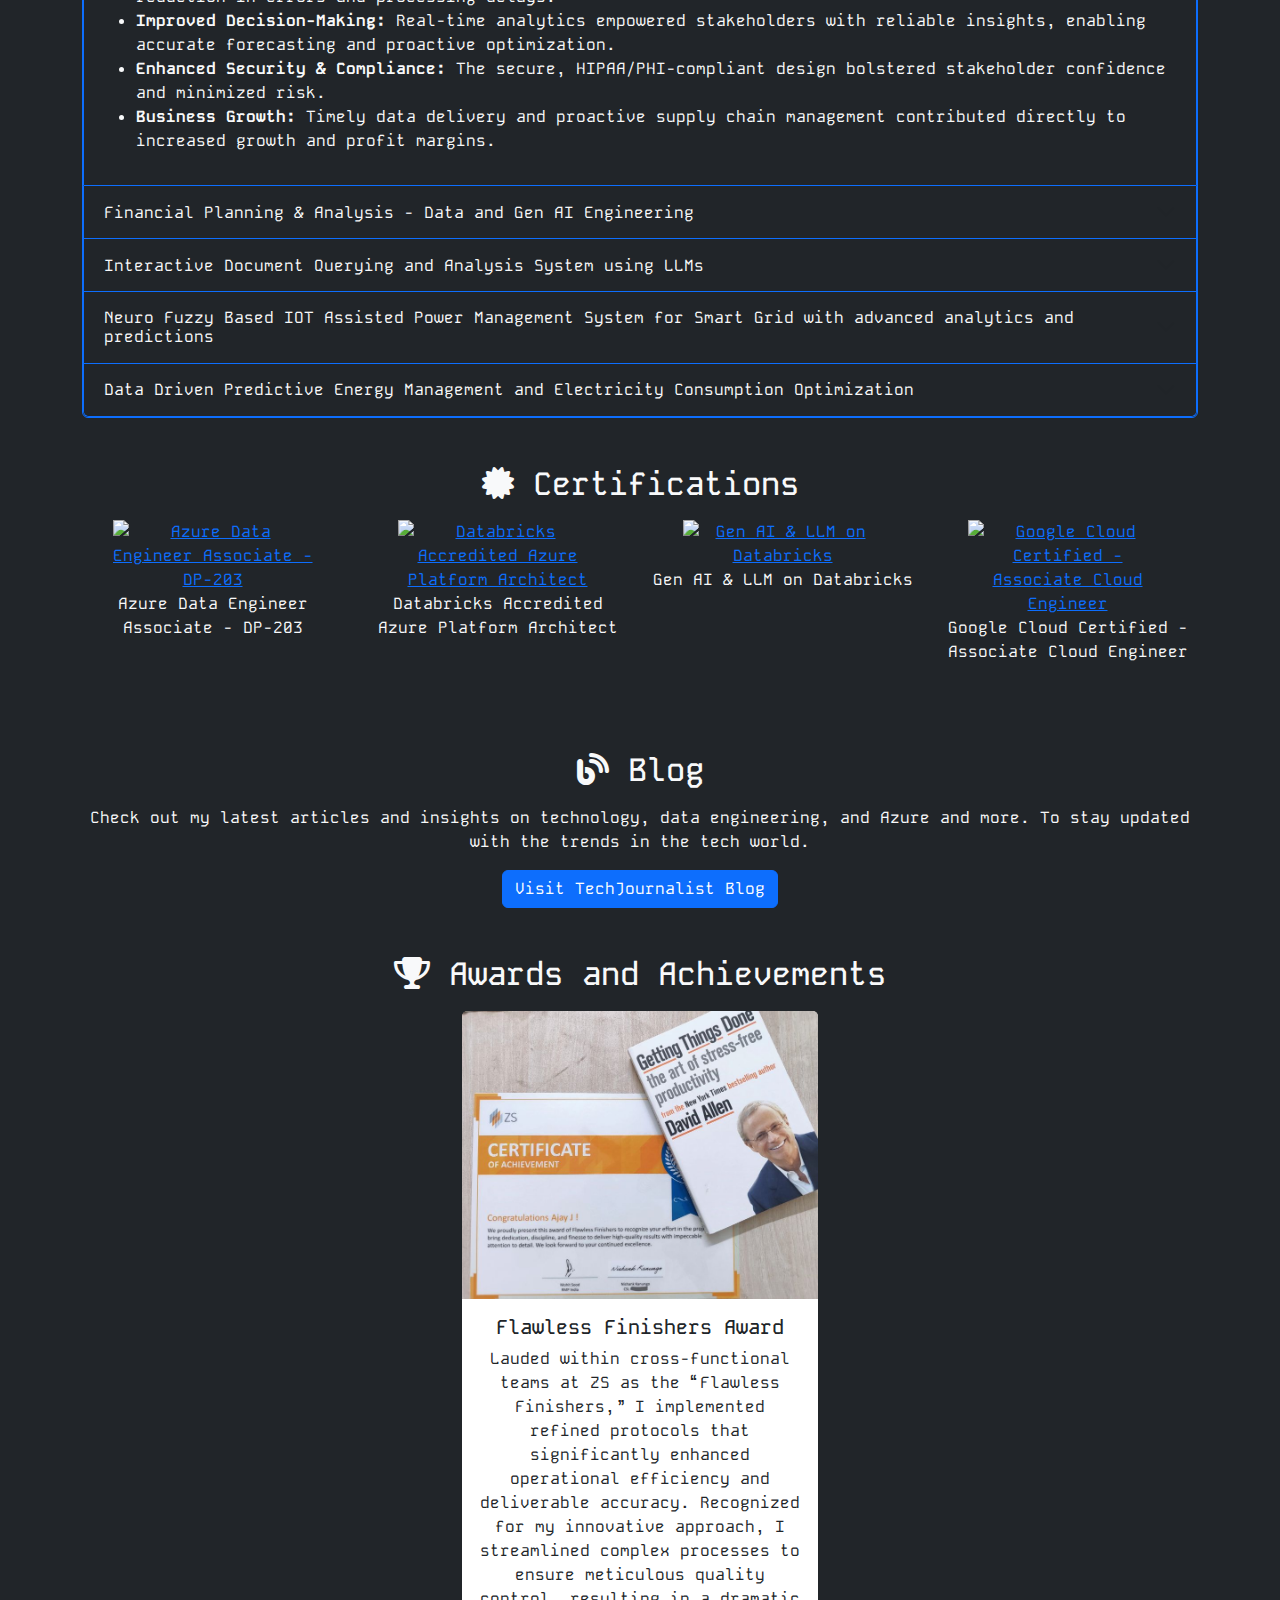
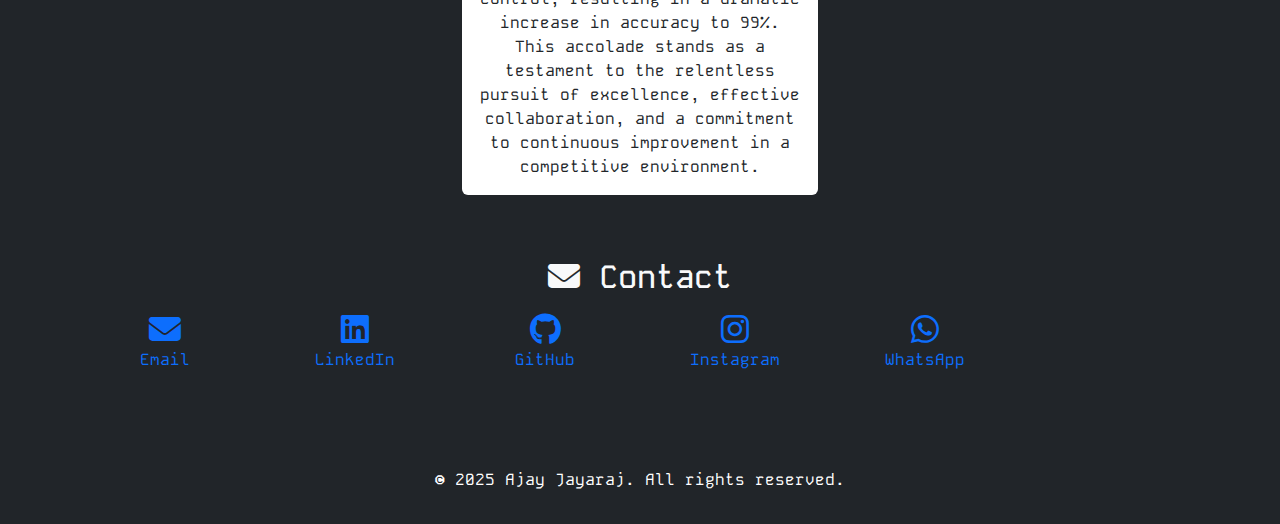
==== commit 385e857c: "another updates  03/23" ====
--- a/index.html
+++ b/index.html
@@ -7,7 +7,7 @@
   <!-- Bootstrap CSS -->
   <link href="https://cdn.jsdelivr.net/npm/bootstrap@5.3.0/dist/css/bootstrap.min.css" rel="stylesheet">
   <!-- Google Font: Advent Pro -->
-  <link href="https://fonts.googleapis.com/css2?family=Advent+Pro&display=swap" rel="stylesheet">
+  <link href="https://fonts.googleapis.com/css2?family=Kode+Mono&display=swap" rel="stylesheet">
   <!-- Font Awesome -->
   <link rel="stylesheet" href="https://cdnjs.cloudflare.com/ajax/libs/font-awesome/6.4.0/css/all.min.css">
   <!-- Typed.js for tagline animation -->
@@ -23,7 +23,7 @@
 </script>
   <style>
     body {
-      font-family: 'Advent Pro', Arial, sans-serif;
+      font-family: 'Kode Mono', Arial, sans-serif;
       scroll-behavior: smooth;
     }
     /* Ensure carousel controls are visible in light mode */
@@ -109,7 +109,7 @@
   </nav>
 
   <!-- Floating Buttons: Vertical stack on the right side -->
-  <div class="d-flex flex-column gap-3 position-fixed top-50 end-0 translate-middle-y me-3">
+  <div class="d-flex flex-column gap-3 position-fixed top-50 end-0 translate-middle-y me-3" style="z-index: 1050;">
     <!-- Share button with dropdown -->
     <div class="btn-group">
       <button type="button" class="btn btn-secondary dropdown-toggle" data-bs-toggle="dropdown" aria-expanded="false">
